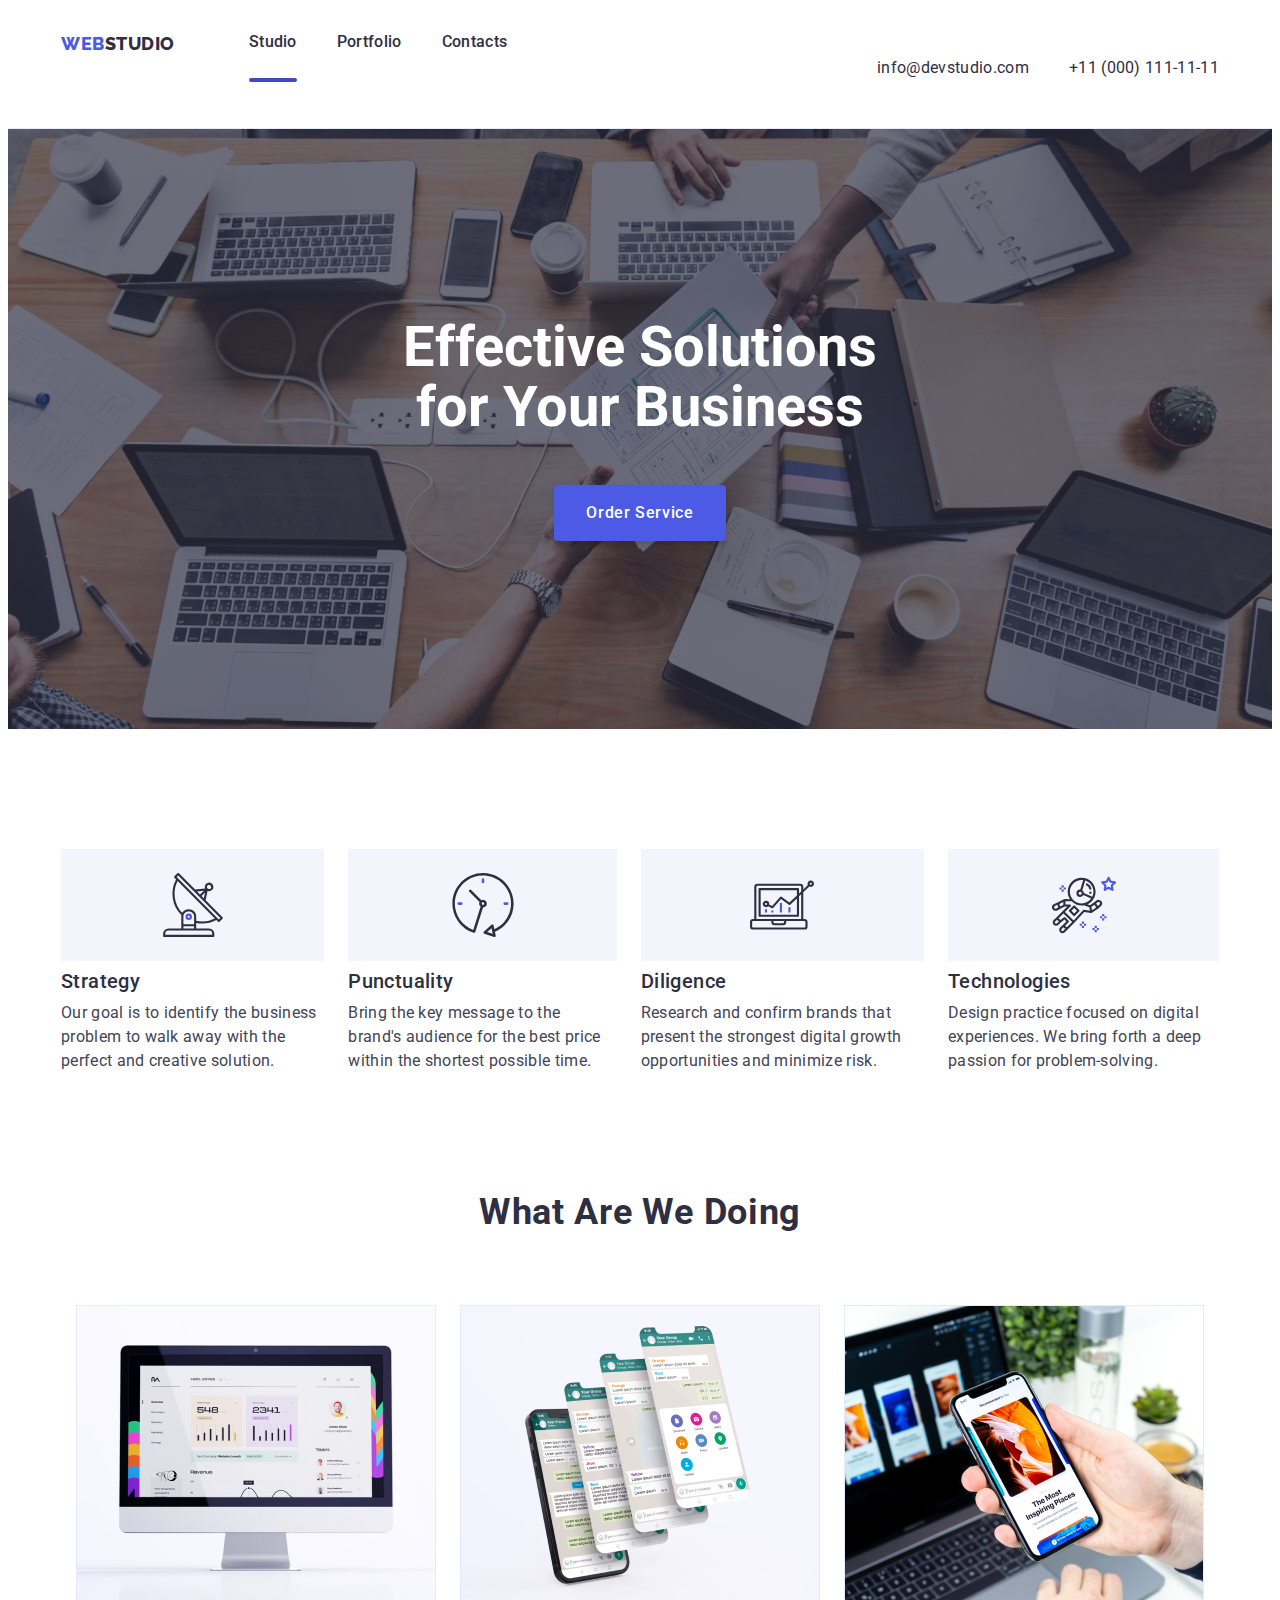
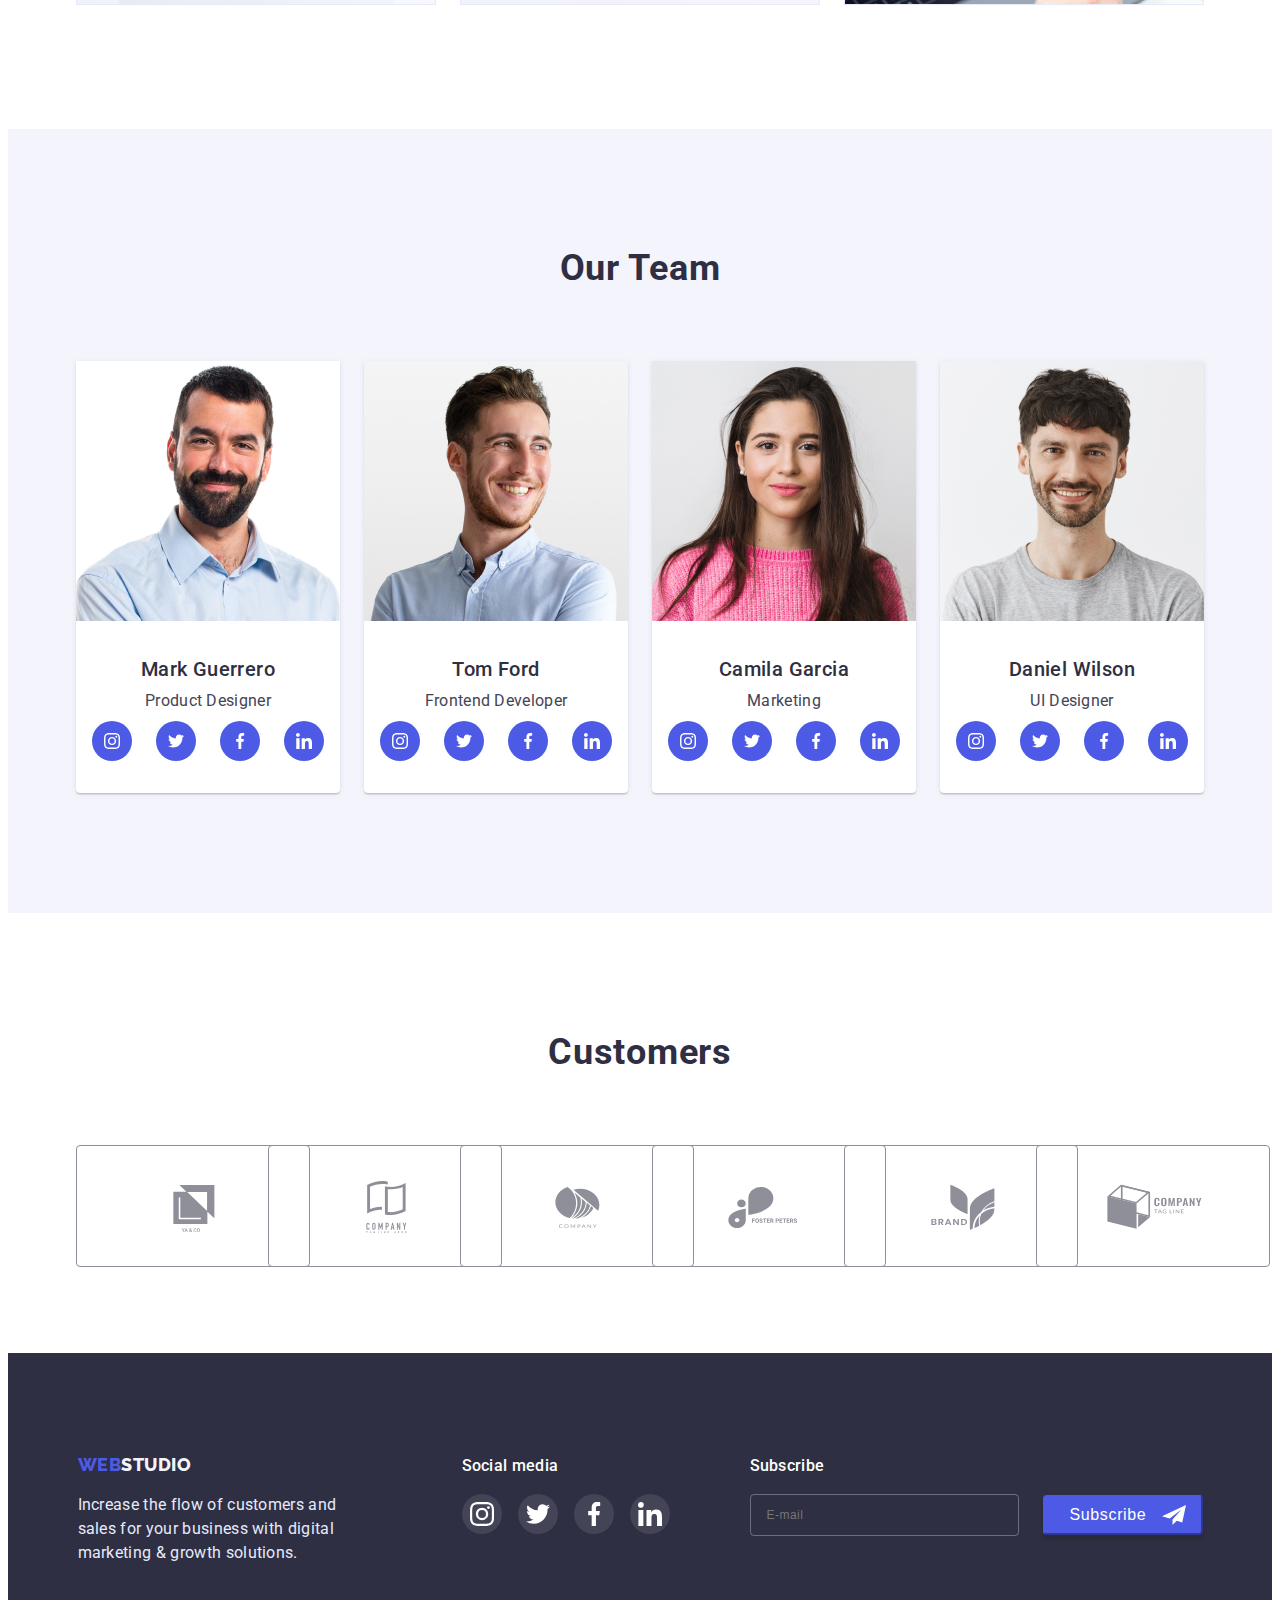
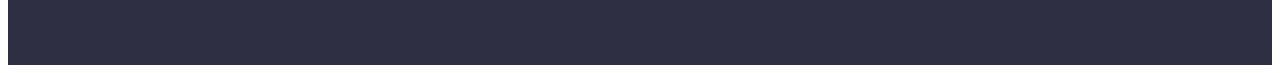
==== index.html @ 538f21bb "HW" ====
<!DOCTYPE html>
<html lang="en">
  <head>
    <meta charset="UTF-8" />
    <meta http-equiv="X-UA-Compatible" content="IE=edge" />
    <meta name="viewport" content="width=device-width, initial-scale=1.0" />
    <title>WEBSTUDIO</title>
    <link rel="stylesheet" href="https://cdnjs.cloudflare.com/ajax/libs/modern-normalize/1.1.0/modern-normalize.min.css" integrity="sha512-wpPYUAdjBVSE4KJnH1VR1HeZfpl1ub8YT/NKx4PuQ5NmX2tKuGu6U/JRp5y+Y8XG2tV+wKQpNHVUX03MfMFn9Q==" crossorigin="anonymous" referrerpolicy="no-referrer" />
    <link href="https://fonts.googleapis.com/css2?family=Raleway:wght@800&family=Roboto:wght@400;500;700;900&display=swap"  rel="stylesheet"
    />
    <link rel="preconnect" href="https://fonts.googleapis.com" />
    <link rel="preconnect" href="https://fonts.gstatic.com" crossorigin />
    <link rel="stylesheet" href="./css/style.css" />
  </head>
  <body>
    <header class="heder">
        <div class="container flex">
          <nav class="heder-container">
            <a class="logo link" href="./index.html"
              ><span class="web">Web</span><span class="studio">Studio</span></a>
            <ul class="heder-list list">
              <li class="heder-flex"><a href="./index.html" class="heder-item link current">Studio</a></li>
              <li class="heder-flex">
                <a href="./portfolio.html" class="heder-item link">Portfolio</a>
              </li>
              <li class="heder-flex"><a href="" class="heder-item link">Contacts</a></li>
            </ul>
            </nav>
            <address class="contakt">
              <ul class="contakt-list list">
                <li>
                  <a href="mailto:info@devstudio.com" class="contakt-item link">info@devstudio.com</a>
                </li>
                <li>
                  <a href="tel:+110001111111" class="contakt-item link">+11 (000) 111-11-11</a>
                </li>
              </ul>
              </address>
        </div>
    </header>
    <main>
      <section class="hero">
          <div class="hero-container container">
            <h1 class="hero-titel">
              Effective Solutions for Your Business
            </h1>
              <button class="hero-btn btn" data-modal-open type="button">Order Service</button>
          </div>
      </section>
      <section class="section">
        <div class="section-conteiner">
          <h2 class="visually-hidden">no_name</h2>
          <ul class="about-list list container">
            <li class="about-item icon-antena">
              <h3 class="about-titel">Strategy</h3>
              <p class="about-text">
                Our goal is to identify the business problem to walk away with the
                perfect and creative solution.
              </p>
            </li>
            <li class="about-item icon-clok">
              <h3 class="about-titel">Punctuality</h3>
              <p class="about-text">
                Bring the key message to the brand's audience for the best price
                within the shortest possible time.
              </p>
            </li>
            <li class="about-item icon-diagram">
              <h3 class="about-titel">Diligence</h3>
              <p class="about-text">
                Research and confirm brands that present the strongest digital
                growth opportunities and minimize risk.
              </p>
            </li>
            <li class="about-item icon-astronaut">
              <h3 class="about-titel">Technologies</h3>
              <p class="about-text">
                Design practice focused on digital experiences. We bring forth a
                deep passion for problem-solving.
              </p>
            </li>
          </ul>
        </div>
      </section>
      <section class="section section-services">
          <h2 class="services">What are we doing</h2>
          <ul class="services-list list">
            <li class="services-item">
              <img
                width="360"
                height="300"
                src="./images/Rectangle71.jpg"
                alt="comp"
              />
            </li>
            <li class="services-item">
              <img
                width="360"
                height="300"
                src="./images/Rectangle71_1.jpg"
                alt="mesesage"
              />
            </li>
            <li class="services-item">
              <img
                width="360"
                height="300"
                src="./images/Rectangle71_2.jpg"
                alt="phone"
              />
            </li>
          </ul>
      </section>
      <section class="section our_team">
        <div class="container">
          <h2 class="team">Our Team</h2>
          <ul class="team-list list">
            <li class="team-item">
              <img
                width="264"
                height="260"
                src="./images/img.jpg"
                alt="user one"
              />
              <h3 class="team-titel">Mark Guerrero</h3>
              <p class="team-text">Product Designer</p>
              <ul class="team-social-item">
                <li class="team-social-list list">
                  <a class="team-social-link link" href="">
                    <svg class="team-social-icons" width="16" heigth="16">
                      <use href="./images/symbol-defs.svg#icon-instagram"></use>
                    </svg>
                  </a>
                </li>
              <li class="team-social-list list">
                <a class="team-social-link link" href="">
                  <svg class="team-social-icons" width="16" heigth="16">
                    <use href="./images/symbol-defs.svg#icon-twitter"></use>
                  </svg>
                </a>
              </li>
              <li class="team-social-list list">
                <a class="team-social-link link" href="">
                  <svg class="team-social-icons" width="16" heigth="16">
                    <use href="./images/symbol-defs.svg#icon-facebook"></use>
                  </svg>
                </a>
              </li>
              <li class="team-social-list list">
                <a class="team-social-link link" href="">
                  <svg class="team-social-icons" width="16" heigth="16">
                    <use href="./images/symbol-defs.svg#icon-linkedin"></use>
                  </svg>
                </a>
              </li>
            </ul>
            </li>
            <li class="team-item">
              <img
                width="264"
                height="260"
                src="./images/img1.jpg"
                alt="user two"
              />
              <h3 class="team-titel">Tom Ford</h3>
              <p class="team-text">Frontend Developer</p>
              <ul class="team-social-item">
                <li class="team-social-list list">
                  <a class="team-social-link link" href="">
                    <svg class="team-social-icons" width="16" heigth="16">
                      <use href="./images/symbol-defs.svg#icon-instagram"></use>
                    </svg>
                  </a>
                </li>
              <li class="team-social-list list">
                <a class="team-social-link link" href="">
                  <svg class="team-social-icons" width="16" heigth="16">
                    <use href="./images/symbol-defs.svg#icon-twitter"></use>
                  </svg>
                </a>
              </li>
              <li class="team-social-list list">
                <a class="team-social-link link" href="">
                  <svg class="team-social-icons" width="16" heigth="16">
                    <use href="./images/symbol-defs.svg#icon-facebook"></use>
                  </svg>
                </a>
              </li>
              <li class="team-social-list list">
                <a class="team-social-link link" href="">
                  <svg class="team-social-icons" width="16" heigth="16">
                    <use href="./images/symbol-defs.svg#icon-linkedin"></use>
                  </svg>
                </a>
              </li>
            </ul>
            </li>
            <li class="team-item">
              <img
                width="264"
                height="260"
                src="./images/img2.jpg"
                alt="user three"
              />
              <h3 class="team-titel">Camila Garcia</h3>
              <p class="team-text">Marketing</p>
              <ul class="team-social-item">
                <li class="team-social-list list">
                  <a class="team-social-link link" href="">
                    <svg class="team-social-icons" width="16" heigth="16">
                      <use href="./images/symbol-defs.svg#icon-instagram"></use>
                    </svg>
                  </a>
                </li>
              <li class="team-social-list list">
                <a class="team-social-link link" href="">
                  <svg class="team-social-icons" width="16" heigth="16">
                    <use href="./images/symbol-defs.svg#icon-twitter"></use>
                  </svg>
                </a>
              </li>
              <li class="team-social-list list">
                <a class="team-social-link link" href="">
                  <svg class="team-social-icons" width="16" heigth="16">
                    <use href="./images/symbol-defs.svg#icon-facebook"></use>
                  </svg>
                </a>
              </li>
              <li class="team-social-list list">
                <a class="team-social-link link" href="">
                  <svg class="team-social-icons" width="16" heigth="16">
                    <use href="./images/symbol-defs.svg#icon-linkedin"></use>
                  </svg>
                </a>
              </li>
            </ul>
            </li>
            <li class="team-item">
              <img
                width="264"
                height="260"
                src="./images/img3.jpg"
                alt="user four"
              />
              <h3 class="team-titel">Daniel Wilson</h3>
              <p class="team-text">UI Designer</p>
              <ul class="team-social-item">
                <li class="team-social-list list">
                  <a class="team-social-link link" href="">
                    <svg class="team-social-icons" width="16" heigth="16">
                      <use href="./images/symbol-defs.svg#icon-instagram"></use>
                    </svg>
                  </a>
                </li>
              <li class="team-social-list list">
                <a class="team-social-link link" href="">
                  <svg class="team-social-icons" width="16" heigth="16">
                    <use href="./images/symbol-defs.svg#icon-twitter"></use>
                  </svg>
                </a>
              </li>
              <li class="team-social-list list">
                <a class="team-social-link link" href="">
                  <svg class="team-social-icons" width="16" heigth="16">
                    <use href="./images/symbol-defs.svg#icon-facebook"></use>
                  </svg>
                </a>
              </li>
              <li class="team-social-list list">
                <a class="team-social-link link" href="">
                  <svg class="team-social-icons" width="16" heigth="16">
                    <use href="./images/symbol-defs.svg#icon-linkedin"></use>
                  </svg>
                </a>
              </li>
            </ul>
            </li>
          </ul>
        </div>
      </section>
      <section class="section customers container">
        <h2 class="customers-titel">Customers</h2>
        <ul class="customers-item">
          <li class="customers-list list">
            <a class="customers-link link" href="">
              <svg class="customers-icons">
                <use href="./images/symbol-defs.svg#icon-yaco""></use>
              </svg>
            </a>
          </li>
          <li class="customers-list list">
            <a class="customers-link link" href="">
              <svg class="customers-icons">
                <use href="./images/symbol-defs.svg#icon-tagline-here"></use>
              </svg>
            </a>
          </li>
          <li class="customers-list list">
            <a class="customers-link link" href="">
              <svg class="customers-icons">
                <use href="./images/symbol-defs.svg#icon-company"></use>
              </svg>
            </a>
          </li>
          <li class="customers-list list">
            <a class="customers-link link" href="">
              <svg class="customers-icons">
                <use href="./images/symbol-defs.svg#icon-forest-peters"></use>
              </svg>
            </a>
          </li>
          <li class="customers-list list link">
            <a class="customers-link link" href="">
              <svg class="customers-icons">
                <use href="./images/symbol-defs.svg#icon-brand"></use>
              </svg>
            </a>
          </li>
          <li class="customers-list list">
            <a class="customers-link link" href="">
              <svg class="customers-icons">
                <use href="./images/symbol-defs.svg#icon-tagline"></use>
              </svg>
            </a>
          </li>
        </ul>
      </section>
    </main>
    <footer class="footer">
      <div class="container-footer container">
        <div class="footer-conteiner">
        <a class="logo-footer link" href="./index.html"><span class="web">Web</span>Studio</a>
        <p class="footer-text">
        Increase the flow of customers and sales for your business with digital
        marketing & growth solutions.
      </p>
    </div>
    <div class="footer-social-conteiner">
      <h2 class="footer-social-titel">
        Social media
      </h2>
      <ul class="footer-social-item">
        <li class="footer-social-list list">
          <a class="footer-social-link link" href="">
          <svg class="footer-social-icons" width="24" heigth="24">
            <use href="./images/symbol-defs.svg#icon-instagram"></use>
          </svg>
        </a></li>
        <li class="footer-social-list list">
          <a class="footer-social-link link" href="">
            <svg class="footer-social-icons" width="24" heigth="24">
              <use href="./images/symbol-defs.svg#icon-twitter"></use>
            </svg>
          </a></li>
        <li class="footer-social-list list">
          <a class="footer-social-link link" href="">
            <svg class="footer-social-icons" width="24" heigth="24">
              <use href="./images/symbol-defs.svg#icon-facebook"></use>
            </svg>
          </a></li>
        <li class="footer-social-list list">
          <a class="footer-social-link link" href="">
            <svg class="footer-social-icons" width="24" heigth="24">
              <use href="./images/symbol-defs.svg#icon-linkedin"></use>
            </svg>
          </a></li>
      </ul>
    </div>
    <form class="subscribe">
            <h2 class="footer-social-titel titel-subscribe">Subscribe</h2>
            <div class="subscribe-wrap">
            <input class="input-subscribe" type="email" name="email" placeholder="E-mail">
            <button class="btn btn-subscribe" type="submit">Subscribe
              <svg class="subscribe-icon" width="24" height="24">
                <use href="./images/symbol-defs.svg#icon-Frame-3"></use>
              </svg>
            </button>
            </div>
          </form>
      </div>
    </footer>
    <div class="backdrop is-hidden" data-modal>
      <div class="modal">
        <button class="modal-close" data-modal-close click type="button">
          <svg class="close" width="8" heigth="8">
            <use href="./images/symbol-defs.svg#icon-close-black-18dp-2-1-1"></use>
          </svg>
        </button>
        <p class="modal-text">Leave your contacts and we will call you back</p>
        <form class="modal-form">
          <label class="modal-name">Name
            <span class="input-wrap">
              <input class="modal-input" type="text" name="name">
              <svg class="modal-icon" width="18" height="24">
              <use class="icon-modal" href="./images/symbol-defs.svg#icon-person"></use>
            </svg>
            </span>
          </label>
          <label class="modal-name">Phone
            <span class="input-wrap">
              <input class="modal-input" type="tel" name="tel">
              <svg class="modal-icon" width="18" height="24">
                <use class="icon-modal" href="./images/symbol-defs.svg#icon-phone"></use>
            </svg>
            </span>
          </label>
          <label class="modal-name">Email
            <span class="input-wrap">
              <input class="modal-input" type="email" name="email">
              <svg class="modal-icon modal-icom-email" width="18" height="24">
                <use class="icon-modal" href="./images/symbol-defs.svg#icon-email"></use>
            </svg>
            </span>
          </label>
          <label class="modal-name" for="comment">Comment
            <textarea class=" modal-textarea" id="comment" name="Comment" placeholder="Text input"></textarea>
          </label>
          <div class="policy">
            <input class="modal-check visually-hidden" name="policy" id="policy" type="checkbox" value="true"
              required>
          <label class="policy-text" for="policy">
            <span>
              <svg class="policy-svg" width="10" heigth="8">
              <use class="policy-icon" href="./images/symbol-defs.svg#icon-checkmark"></use>
            </svg>
            </span> 
            I accept the terms and conditions of the <a class="policy-text-link" href="">Privacy Policy</a>
          </label>
          </div>
          <button class="btn btn-form" type="submit">
            Send
          </button>
        </form>
      </div>
    </div>
    <script src="./js/modal.js"></script>
  </body>
</html>
---- css/style.css ----
:root {
  --menu-brand-color--: #2e2f42;
  --titel-brand-color--: #434455;
  --primary-brand-color--: #4d5ae5;
  --aktiv-heder--: #404bbf;
  --btn-brand-color--: #ffffff;
  --background-color--: #f4f4fd;
  --transition-timing-function--: cubic-bezier(0.4, 0, 0.2, 1);
}
body {
  font-family: "Roboto", sans-serif;
  font-size: 16px;
  font-style: normal;
  background-color: #ffffff;
  color: var(--menu-brand-color--);
}
.list {
  list-style: none;
  margin: 0;
  padding: 0;
}
.link {
  text-decoration: none;
}
.container {
  width: 1158px;
  padding-left: 15px;
  padding-right: 15px;
  margin: 0 auto;
}
.flex {
  display: flex;
  align-items: center;
}
header {
  border-bottom: 1px solid #e7e9fc;
}
.section {
  padding: 120px 0;
}
/* heder */
.web {
  font-family: "Raleway";
  font-weight: 800;
  font-size: 18px;
  line-height: 1, 33;
  letter-spacing: 0.03em;
  text-transform: uppercase;
  color: #4d5ae5;
}
.logo {
  font-family: "Raleway";
  font-weight: 800;
  font-size: 18px;
  line-height: 1.33;
  letter-spacing: 0.03em;
  text-transform: uppercase;
  color: var(--menu-brand-color--);
  margin-right: 74px;
  padding-top: 24px;
  padding-bottom: 24px;
  height: 72px;
}
.heder-container {
  display: flex;
  align-items: center;
  margin: 0;
  border: 0;
}
.heder-item {
  font-family: inherit;
  font-size: 16px;
  font-weight: 500;
  line-height: 1, 5;
  letter-spacing: 0.02em;
  flex: none;
  order: 0;
  flex-grow: 0;
  color: var(--menu-brand-color--);
  margin: 0;
  border: 0;
  transition-property: color;
  transition-duration: 250ms;
  transition-timing-function: var(--transition-timing-function--);
}
.heder-item:hover,
.heder-item:focus {
  color: #404bbf;
}
.heder-flex {
  padding-top: 24px;
  padding-bottom: 24px;
  height: 72px;
}
.heder-list {
  display: flex;
  flex-direction: row;
  justify-content: flex-start;
  gap: 40px;
  align-items: center;
}
.contakt {
  margin-left: auto;
}
.contakt-list {
  display: flex;
  flex-direction: row;
  justify-content: flex-end;
  align-items: center;
  gap: 40px;
}
.contakt-item {
  border: 0px;
  font-family: inherit;
  font-size: 16px;
  font-style: normal;
  line-height: 1.5;
  letter-spacing: 0.02em;
  color: var(--menu-brand-color--);
  padding-top: 24px;
  padding-bottom: 24px;
  margin-top: 0;
  transition-property: color;
  transition-duration: 250ms;
  transition-timing-function: var(--transition-timing-function--);
}

.contakt-item:hover,
.contakt-item:focus {
  color: #404bbf;
}
.current {
  position: relative;
}
.current::after {
  content: "";
  position: absolute;
  width: 100%;
  height: 4px;
  border-radius: 2px;
  background-color: var(--aktiv-heder--);
  left: 0;
  bottom: -31px;
}
/*section 1*/
.hero {
  background-color: #2e2f42;
  background-image: linear-gradient(
      rgba(46, 47, 66, 0.7),
      rgba(46, 47, 66, 0.7)
    ),
    url(../images/hero_people-office.jpg);
  max-width: 1440px;
  padding-top: 188px;
  padding-bottom: 188px;
  background-position: center;
  background-size: cover;
  margin-left: auto;
  margin-right: auto;
}
.hero-container {
  margin-left: auto;
  margin-right: auto;
}
.hero-titel {
  font-weight: 700;
  font-size: 56px;
  line-height: 60px;
  color: var(--btn-brand-color--);
  text-align: center;
  margin-left: auto;
  margin-right: auto;
  max-width: 500px;
  margin-bottom: 48px;
  margin-top: 0;
}
.hero-btn {
  background: #4d5ae5;
  box-shadow: 0px 4px 4px rgba(0, 0, 0, 0.15);
  border-radius: 4px;
  font-family: inherit;
  font-size: 16px;
  font-weight: 500;
  line-height: 1.5;
  letter-spacing: 0.04em;
  color: var(--btn-brand-color--);
  padding: 16px 32px;
  align-items: center;
  border: 0;
  display: flex;
  margin-left: auto;
  margin-right: auto;
  transition-property: background;
  transition-duration: 250ms;
  transition-timing-function: var(--transition-timing-function--);
}
.hero-btn:hover,
.hero-btn:focus {
  background: #404bbf;
}
.btn {
  cursor: pointer;
}
/*section 2*/
.visually-hidden {
  position: absolute;
  white-space: nowrap;
  width: 1px;
  height: 1px;
  overflow: hidden;
  border: 0;
  padding: 0;
  clip: rect(0000);
  clip-path: inset(50%);
  margin: -1px;
}
.section-conteiner {
  display: flex;
  justify-content: center;
}
.about-list {
  display: flex;
  justify-content: center;
  gap: 24px;
  margin: 0;
  padding: 0;
}
.about-titel {
  font-weight: 500;
  font-size: 20px;
  line-height: 24px;
  letter-spacing: 0.02em;
  margin: 0;
  padding: 0;
  border: 0;
  margin-bottom: 8px;
}
.about-text {
  line-height: 1.5;
  letter-spacing: 0.02em;
  color: var(--titel-brand-color--);
  margin: 0;
  padding: 0;
  border: 0;
}
.about-item:before {
  display: block;
  content: "";
  height: 112px;
  background-size: 64px;
  background-position: center;
  background-repeat: no-repeat;
  background-color: var(--background-color--);
  margin-bottom: 8px;
}
.icon-antena:before {
  background-image: url(../images/antenna.svg);
}
.icon-clok::before {
  background-image: url(../images/clock.svg);
}
.icon-diagram:before {
  background-image: url(../images/diagram.svg);
}
.icon-astronaut:before {
  background-image: url(../images/astronaut.svg);
}
/*section 3*/
.section-services {
  padding-top: 0px;
}
.services {
  font-weight: 700;
  font-size: 36px;
  line-height: 1.11;
  text-align: center;
  letter-spacing: 0.02em;
  text-transform: capitalize;
  margin-bottom: 72px;
  margin-top: 0;
}
.services-list {
  display: flex;
  justify-content: center;
  gap: 24px;
}
/*section 4*/
.our_team {
  background: #f4f4fd;
}
.team {
  font-weight: 700;
  font-size: 36px;
  line-height: 1.11;
  text-align: center;
  letter-spacing: 0.02em;
  text-transform: capitalize;
  margin-bottom: 72px;
  margin-top: 0;
}
.team-titel {
  font-weight: 500;
  font-size: 20px;
  line-height: 1.2;
  text-align: center;
  letter-spacing: 0.02em;
  padding-top: 32px;
  margin: 0;
}
.team-text {
  line-height: 1.5;
  text-align: center;
  letter-spacing: 0.02em;
  color: var(--titel-brand-color--);
  padding-bottom: 0px;
  margin-top: 8px;
  margin-bottom: 0;
}
.team-item {
  background-color: #ffffff;
  box-shadow: 0px 1px 6px rgba(46, 47, 66, 0.08),
    0px 1px 1px rgba(46, 47, 66, 0.16), 0px 2px 1px rgba(46, 47, 66, 0.08);
  border-radius: 0px 0px 4px 4px;
}
.team-list {
  display: flex;
  justify-content: center;
  gap: 24px;
}
.team-social-item {
  display: flex;
  justify-content: center;
  gap: 24px;
  margin-top: 8px;
  margin-left: auto;
  margin-right: auto;
  margin-bottom: 32px;
  padding: 0;
}
.team-social-list {
  width: 40px;
  height: 40px;
}
.team-social-link {
  display: flex;
  align-items: center;
  justify-content: center;
  border-radius: 50%;
  background-color: var(--primary-brand-color--);
  width: 100%;
  height: 100%;
  transition-property: background-color;
  transition-duration: 250ms;
  transition-timing-function: var(--transition-timing-function--);
}
.team-social-icons {
  fill: var(--btn-brand-color--);
  width: 16px;
  height: 16px;
}
.team-social-link:is(:hover, :focus) {
  background-color: var(--aktiv-heder--);
}
/*section 5*/
.customers-titel {
  font-weight: 700;
  font-size: 36px;
  line-height: 1.11;
  text-align: center;
  letter-spacing: 0.02em;
  text-transform: capitalize;
  margin-left: auto;
  margin-right: auto;
  margin-top: 0;
  margin-bottom: 72px;
  color: var(--menu-brand-color--);
}
.customers-item {
  display: flex;
  gap: 24px;
  flex-direction: row;
  justify-content: center;
  align-items: flex-start;
  margin: 0;
  padding: 0;
}
.customers-list {
  width: 168px;
  height: 88px;
}
.customers-link {
  display: flex;
  justify-content: center;
  align-items: center;
  width: 100%;
  height: 100%;
  padding: 16px 32px;
  border: 1px solid #8e8f99;
  border-radius: 4px;
  transition: border-color 250ms var(--transition-timing-function--);
}
.customers-icons {
  position: absolute;
  fill: #8e8f99;
  width: 104px;
  height: 56px;
  transition: fill 250ms var(--transition-timing-function--);
}
.customers-link:is(:hover, :focus) {
  border-color: var(--aktiv-heder--);
}
.customers-link:is(:hover, :focus) .customers-icons {
  fill: var(--aktiv-heder--);
}
/*footer*/
.footer {
  background: #2e2f42;
  padding-top: 100px;
  padding-bottom: 100px;
}
.footer-text {
  line-height: 1.5;
  letter-spacing: 0.02em;
  color: #e7e9fc;
  text-align: left;
  width: 264px;
  height: 72px;
  padding: 0;
  border: 0;
  margin-left: 0;
  margin-bottom: 0;
}
.footer-social-item {
  display: flex;
  justify-content: center;
  gap: 16px;
  margin-top: 0px;
  margin-left: auto;
  margin-right: auto;
  margin-bottom: 0px;
  padding: 0;
}
.footer-social-list {
  width: 40px;
  height: 40px;
  transition-property: background-color, border-radius;
  transition-duration: 250ms;
  transition-timing-function: var(--transition-timing-function--);
}
.footer-social-link {
  display: flex;
  justify-content: center;
  align-items: center;
  box-sizing: border-box;
  border-radius: 50%;
  background: rgba(255, 255, 255, 0.1);
  width: 100%;
  height: 100%;
}
.footer-social-list:is(:hover, :focus) {
  background-color: #31d0aa;
  border-radius: 50%;
}
.footer-social-icons {
  fill: var(--btn-brand-color--);
  width: 24px;
  height: 24px;
}
.footer-container {
  height: 110px;
}
.footer-social-conteiner {
  height: 80px;
  box-sizing: border-box;
  margin: 0;
  margin-left: 120px;
  margin-right: 80px;
  padding: 0;
  border: 0;
}
.container-footer {
  display: flex;
  justify-content: center;
  align-items: baseline;
  padding: 0;
  
}
.footer-social-titel {
  font-weight: 500;
  font-size: 16px;
  line-height: 1.5;
  letter-spacing: 0.02em;
  color: var(--btn-brand-color--);
  margin: 0%;
  padding: 0;
  border: 0;
  margin-bottom: 16px;
}
.logo-footer {
  font-family: "Raleway";
  font-weight: 800;
  font-size: 18px;
  line-height: 1.33;
  letter-spacing: 0.03em;
  text-transform: uppercase;
  color: #f4f4fd;
  margin-bottom: 16px;
}
.subscribe{
  width: 453px;
}
.titel-subscribe {
  margin-bottom: 16px;
}
.subscribe-wrap {
  display: flex;
  justify-content: space-between;
  gap: 24px;
  align-items: center;
}
.input-subscribe {
  width: 264px;
  height: 40px;
  background-color: transparent;
  border: 1px solid #ffffff4d;
  box-shadow: (0px 4px 4px rgba(0, 0, 0, 0.15));
  border-radius: 4px;
  padding-left: 16px;
  padding-top: 0;
  padding-right: 0;
  padding-bottom: 0;
  font-size: 12px;
  line-height: 2;
  display: flex;
  align-items: center;
  letter-spacing: 0.04em;
  color: rgba(255, 255, 255, 0.6);
  transition: border 250ms var(--transition-timing-function--);
}
.input-subscribe :focus {
  border: 1px solid var(--primary-brand-color--);
}
.btn-subscribe {
  width: 165px;
  height: 40px;
  background: #4d5ae5;
  box-shadow: 0px 4px 4px rgba(0, 0, 0, 0.15);
  border-color: var(--primary-brand-color--);
  border-radius: 4px;
  font-weight: 500;
  font-size: 16px;
  line-height: 1.5;
  display: flex;
  align-items: center;
  text-align: center;
  letter-spacing: 0.04em;
  color: var(--btn-brand-color--);
  padding-left: 24px;
  gap: 16px;
  margin: 0;
  transition: background 250ms var(--transition-timing-function--);
}
.subscribe-icon {
  fill: var(--btn-brand-color--);
}
.btn-subscribe:is(:hover, :focus) {
  background: var(--aktiv-heder--);
}

/*second page*/
.section-menu {
  padding-top: 96px;
}
.btn-item {
  background: #f4f4fd;
  border: 1px solid #e7e9fc;
  border-radius: 4px;
  box-sizing: border-box;
  font-family: inherit;
  font-size: 16px;
  font-weight: 500;
  line-height: 1.5;
  display: flex;
  align-items: center;
  letter-spacing: 0.04em;
  color: #4d5ae5;
  padding: 12px 24px;
  transition-property: color, background-color, box-shadow, border-color;
  transition-duration: 250ms;
  transition-timing-function: var(--transition-timing-function--);
}
.btn-item:hover,
.btn-item:focus {
  color: var(--btn-brand-color--);
  background-color: #4d5ae5;
  box-shadow: 0px 3px 1px rgba(0, 0, 0, 0.1), 0px 2px 1px rgba(0, 0, 0, 0.08),
    0px 2px 2px rgba(0, 0, 0, 0.12);
  border-color: var(--primary-brand-color--);
}
.btn-list {
  display: flex;
  flex-direction: row;
  justify-content: center;
  align-items: flex-start;
  padding: 0px;
  gap: 24px;
  margin-bottom: 72px;
}
.titel {
  font-weight: 500;
  font-size: 20px;
  line-height: 1.2;
  letter-spacing: 0.02em;
  margin: 0;
  margin-bottom: 8px;
}
.text {
  line-height: 1.5;
  letter-spacing: 0.02em;
  color: var(--titel-brand-color--);
  margin: 0%;
}
.item-box {
  border: 1px solid #e7e9fc;
  border-top: none;
  padding: 32px 16px;
}
.item {
  margin-bottom: 48px;
  transition-property: box-shadow, transform;
  transition-duration: 250ms;
  transition-timing-function: var(--transition-timing-function--);
}
.item:nth-child(n + 7) {
  margin-bottom: 0px;
}
.item:is(:hover, :focus) {
  box-shadow: 0px 1px 6px rgba(46, 47, 66, 0.08),
    0px 1px 1px rgba(46, 47, 66, 0.16), 0px 2px 1px rgba(46, 47, 66, 0.08);
}
.item:hover .item-text {
  transform: translateY(-0%);
}
.item-top {
  position: relative;
  overflow: hidden;
}
.item-text {
  position: absolute;
  top: 0;
  margin: 0;
  padding-top: 40px;
  padding-left: 32px;
  padding-right: 32px;
  font-weight: 400;
  font-size: 16px;
  line-height: 1.5;
  background-color: var(--primary-brand-color--);
  color: var(--background-color--);
  height: 100%;
  transform: translateY(100%);
  transition-property: transform;
  transition-duration: 250ms;
  transition-timing-function: var(--transition-timing-function--);
}
.menu-list {
  display: flex;
  flex-wrap: wrap;
  column-gap: 24px;
  flex-basis: calc((100%-2 * 24px) / 3);
}
.backdrop {
  width: 100%;
  height: 100%;
  background-color: #2e2f424e;
  position: fixed;
  top: 0;
  opacity: 1;
  transition: opacity 250ms var(--transition-timing-function--);
}
.backdrop.is-hidden {
  opacity: 0;
  pointer-events: none;
}
.modal {
  width: 408px;
  min-height: 584px;
  background: #fcfcfc;
  box-shadow: 0px 1px 1px rgba(0, 0, 0, 0.14), 0px 1px 3px rgba(0, 0, 0, 0.12),
    0px 2px 1px rgba(0, 0, 0, 0.2);
  border-radius: 4px;
  position: absolute;
  top: 50%;
  left: 50%;
  transform: translate(-50%, -50%) scale(1);
  padding: 24px;
  transition: transform 250ms var(--transition-timing-function--);
}
.backdrop.is-hidden.modal {
  transform: translate(-50%, -50%) scale(0, 9);
}
.modal-close {
  width: 24px;
  height: 24px;
  position: absolute;
  box-sizing: border-box;
  background-color: #e7e9fc;
  border: 1px solid rgba(0, 0, 0, 0.1);
  display: block;
  right: 24px;
  border-radius: 50%;
  cursor: pointer;
  transform: background-color;
  transition: transform 250ms var(--transition-timing-function--);
}
.modal-close:is(:hover, :focus) {
  background-color: var(--aktiv-heder--);
}
.close {
  fill: black;
  width: 8px;
  height: 8px;
  display: block;
  align-items: center;
  margin: 0;
  margin-left: auto;
  margin-right: auto;
  padding: 0;
  transition: fill 250ms var(--transition-timing-function--);
}
.modal-close:is(:hover, :focus) .close {
  fill: white;
}
.modal-text {
  width: 100%;
  margin-top: 48px;
  margin-left: auto;
  margin-right: auto;
  font-weight: 500;
  font-size: 16px;
  line-height: 1.5;
  text-align: center;
  letter-spacing: 0.02em;
  color: var(--menu-brand-color--);
}
.modal-input {
  width: 100%;
  height: 40px;
  padding-left: 34px;
  padding-top: 0;
  padding-bottom: 0;
  padding-right: 0;
  outline: transparent;
  border: 1px solid rgba(33, 33, 33, 0.2);
  border-radius: 4px;
  margin-bottom: 8px;
  transition: border-color 250ms var(--transition-timing-function--),
    fill 250ms var(--transition-timing-function--);
}
.modal-input:focus,
.icon-modal:focus {
  border-color: var(--aktiv-heder--);
}
.modal-input:focus + .modal-icon {
  fill: var(--aktiv-heder--);
}
.input-wrap {
  position: relative;
  width: 100%;
  height: 100%;
}
.modal-icon {
  position: absolute;
  left: 16px;
  top: 50%;
  transform: translateY(-130%);
}
.modal-name {
  margin-bottom: 4px;
  font-size: 12px;
line-height: 1.17;
letter-spacing: 0.01em;
color: #8E8F99;
}
.icon-modal {
  width: 18px;
  height: 24px;
}
.modal-textarea {
  width: 100%;
  height: 120px;
  outline: transparent;
  padding-left: 16px;
  border: 1px solid rgba(33, 33, 33, 0.2);
  border-radius: 4px;
  margin-bottom: 16px;
  resize: none;
  transition: border-color 250ms var(--transition-timing-function--);
}
.modal-textarea::placeholder {
  font-size: 12px;
  line-height: 1.33;
  letter-spacing: 0.04em;
  color: rgba(117, 117, 117, 0.5);
}
.modal-textarea:focus {
  border-color: var(--aktiv-heder--);
}
.policy-text-link{
  color: var(--primary-brand-color--);
}
.policy {
  margin-bottom: 24px;
}
.policy-text {
  display: flex;
  align-items: center;
  gap: 8px;
  font-size: 12px;
  line-height: 1.33;
  color: #757575;
  position: relative;
}
.policy-text span {
  display: flex;
  align-items: center;
  gap: 8px;
  width: 16px;
  height: 16px;
  border: 1.25px solid var(--menu-brand-color--);
  border-radius: 2px;
  transition: background-color 300ms linear;
  fill: transparent;
  position: relative;
}
.policy-svg {
  padding: 0;
  margin-left: auto;
  margin-right: auto;
}
.policy-icon {
  height: 8px;
}
.modal-check:checked + .policy-text span {
  background-color: var(--aktiv-heder--);
  fill: var(--btn-brand-color--);
  border: none;
}
.btn-form {
  width: 169px;
  height: 56px;
  font-weight: 500;
  font-size: 16px;
  line-height: 1.5;
  display: flex;
  justify-content: center;
  align-items: center;
  text-align: center;
  letter-spacing: 0.04em;
  background: var(--primary-brand-color--);
  box-shadow: 0px 4px 4px rgba(0, 0, 0, 0.15);
  border-radius: 4px;
  border: 0;
  color: var(--btn-brand-color--);
  margin-left: auto;
  margin-right: auto;
  transition: background-color 250ms var(--transition-timing-function--);
}
.btn-form:is(:hover, :focus) {
  background-color: var(--aktiv-heder--);
}
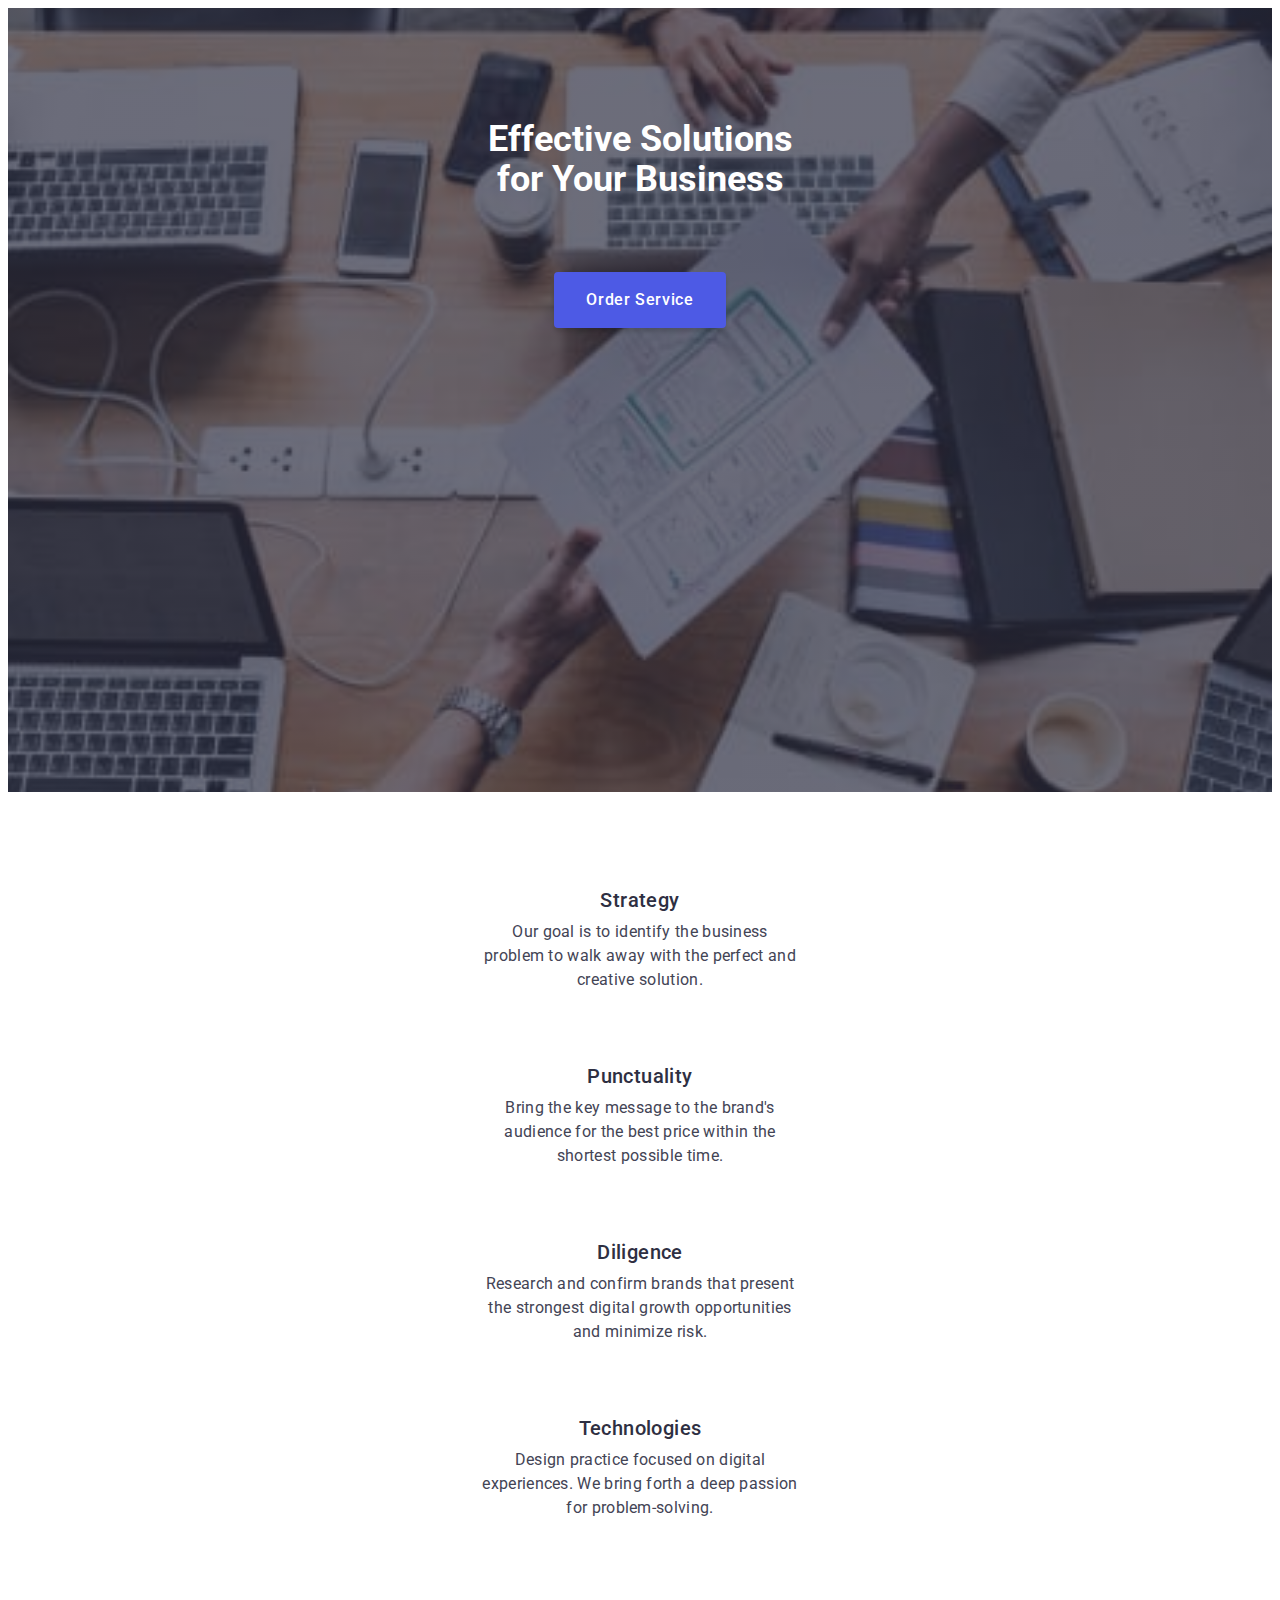
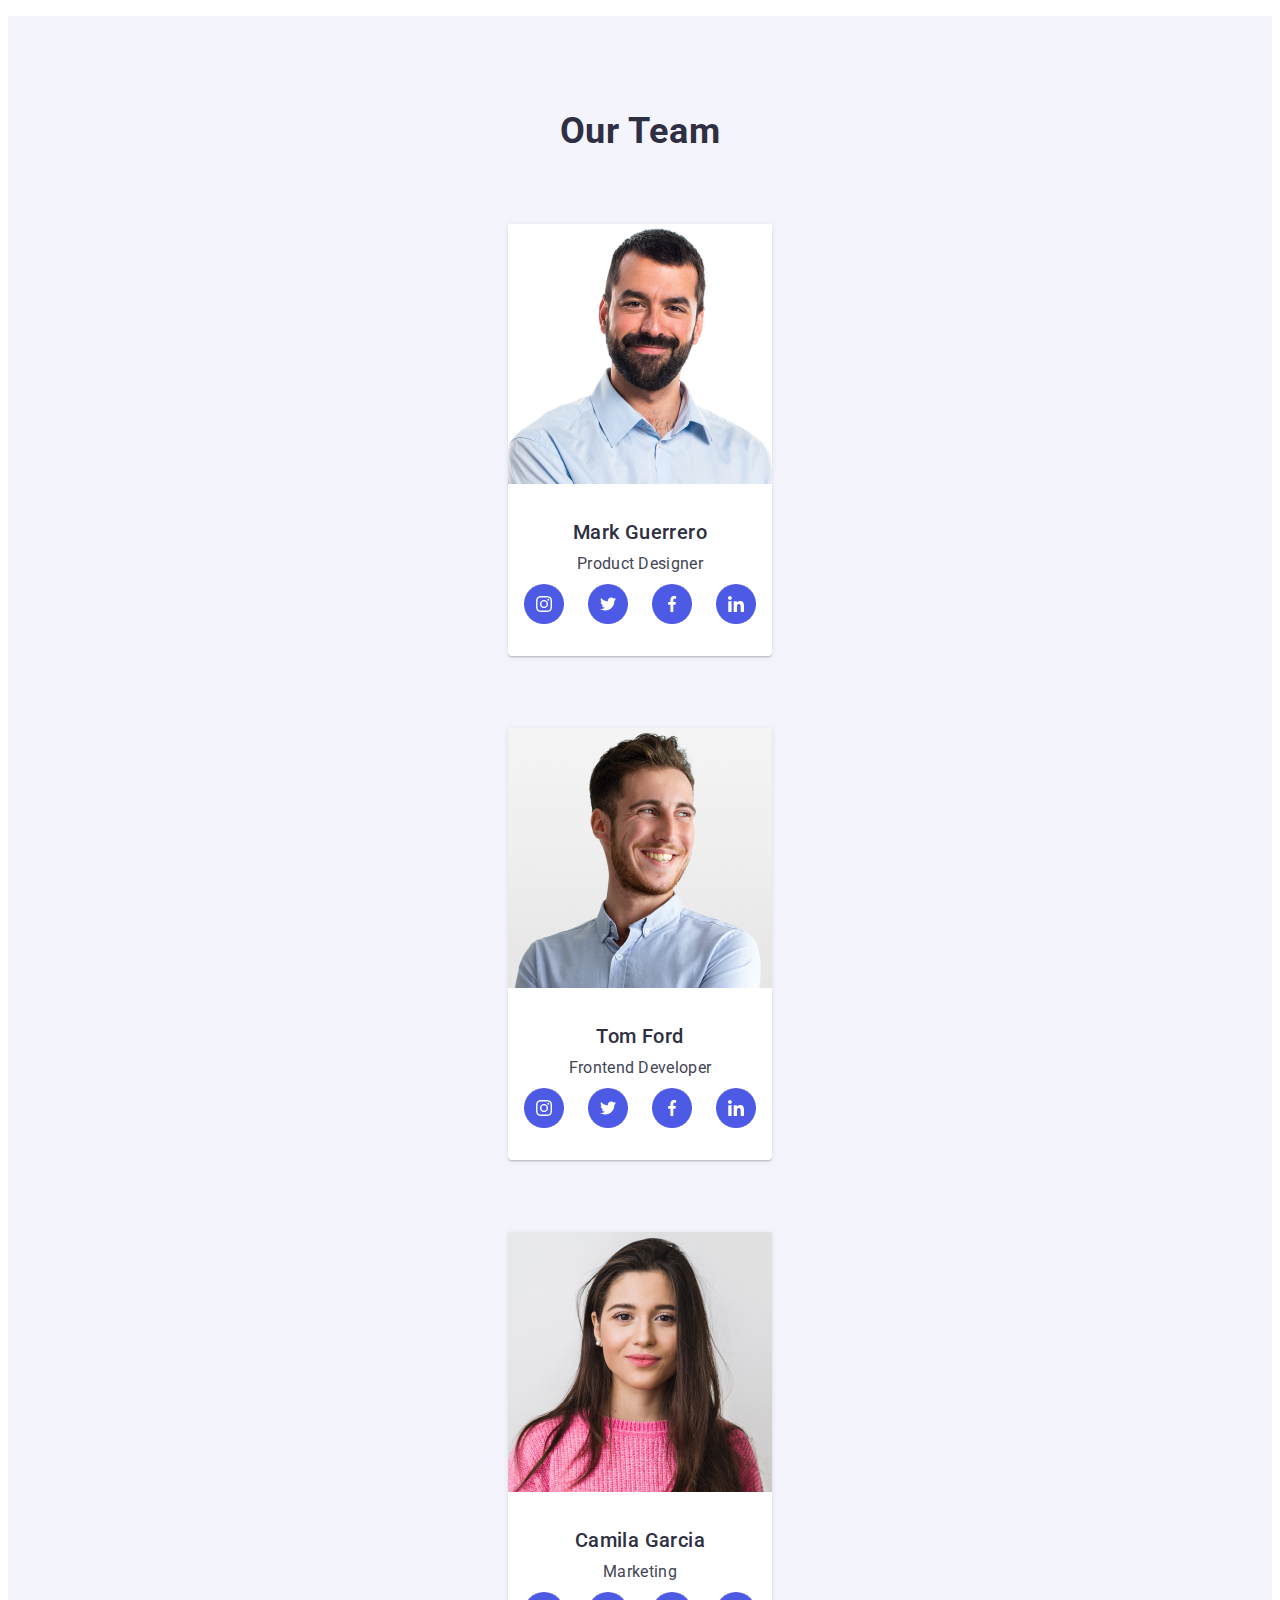
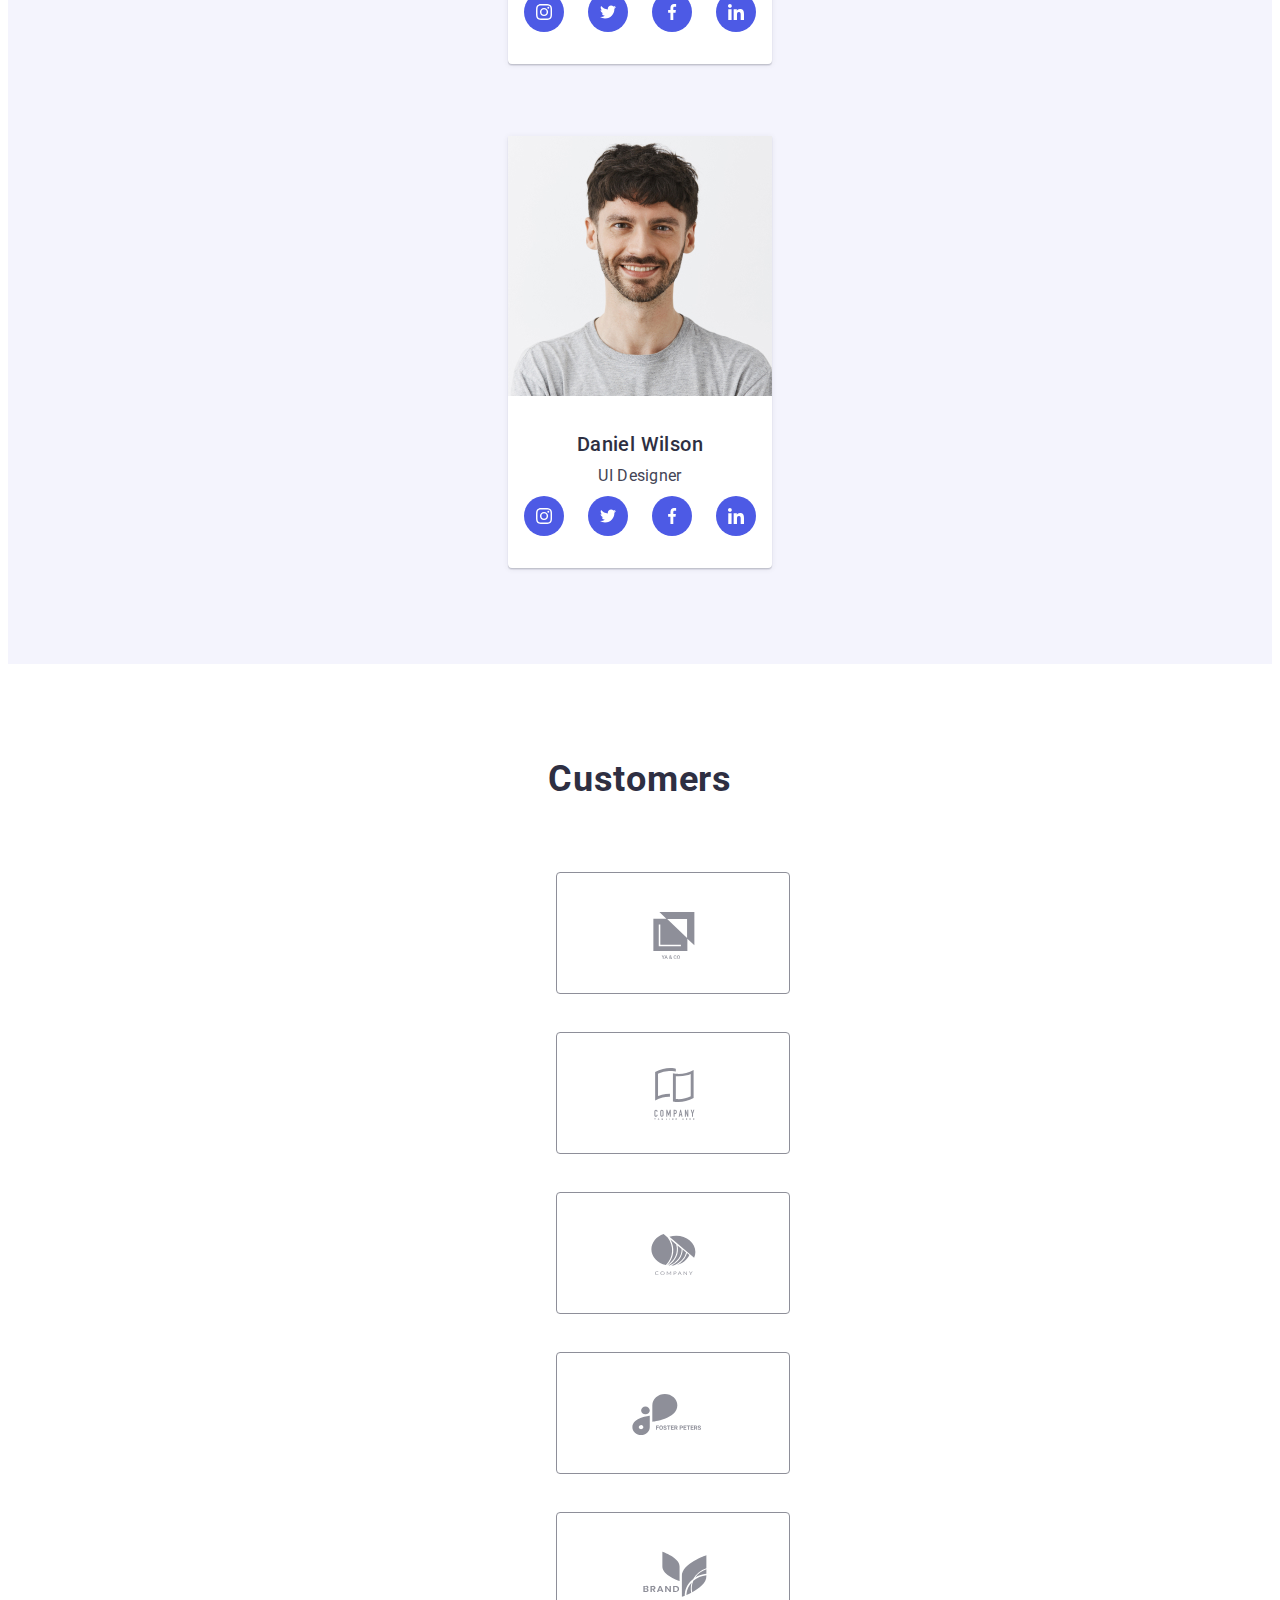
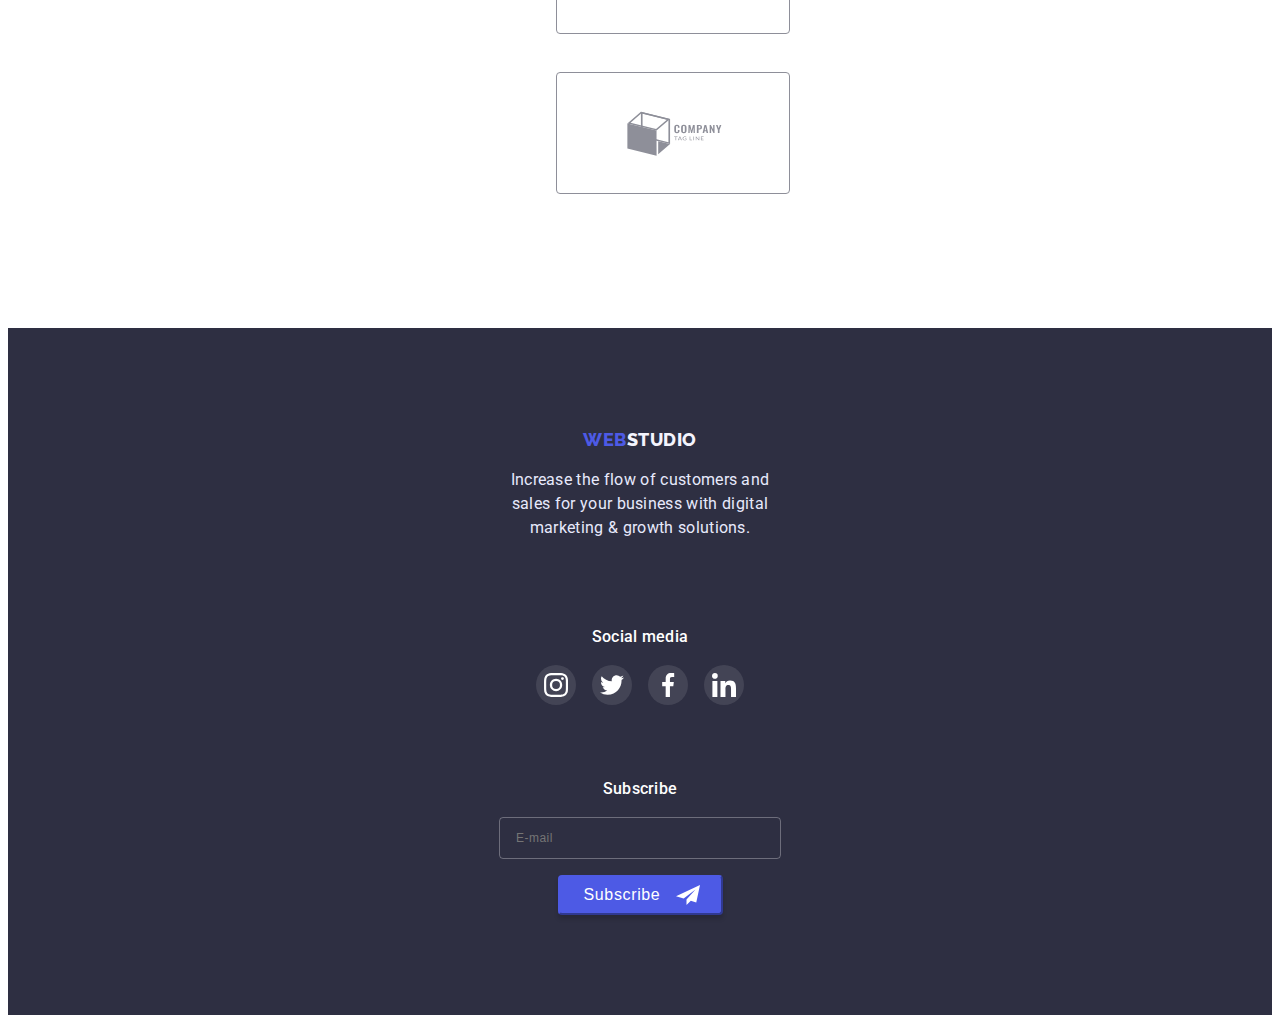
==== commit 347c673a: "HW" ====
--- a/index.html
+++ b/index.html
@@ -10,10 +10,13 @@
     />
     <link rel="preconnect" href="https://fonts.googleapis.com" />
     <link rel="preconnect" href="https://fonts.gstatic.com" crossorigin />
-    <link rel="stylesheet" href="./css/style.css" />
+    <link rel="stylesheet" href="./css/mobile.css"/>
+    <link rel="stylesheet" href="./css/tablet.css"/>
+    <link rel="stylesheet" href="./css/desktop.css"/>
+    <link rel="stylesheet" href="./css/style2.css"/>
   </head>
   <body>
-    <header class="heder">
+    <!-- <header class="heder">
         <div class="container flex">
           <nav class="heder-container">
             <a class="logo link" href="./index.html"
@@ -37,7 +40,7 @@
               </ul>
               </address>
         </div>
-    </header>
+    </header> -->
     <main>
       <section class="hero">
           <div class="hero-container container">
@@ -82,7 +85,7 @@
           </ul>
         </div>
       </section>
-      <section class="section section-services">
+      <!-- <section class="section section-services">
           <h2 class="services">What are we doing</h2>
           <ul class="services-list list">
             <li class="services-item">
@@ -110,7 +113,7 @@
               />
             </li>
           </ul>
-      </section>
+      </section> -->
       <section class="section our_team">
         <div class="container">
           <h2 class="team">Our Team</h2>
--- a/css/mobile.css
+++ b/css/mobile.css
@@ -0,0 +1,14 @@
+@media screen and(min-width: 480px) {
+    .container {
+  max-width: 468px;
+    }
+  .hero-container {
+    max-width: 100%;
+  }
+  .team-list {
+    display: flex;
+    flex-wrap: wrap;
+    justify-content: center;
+    gap: 72px;
+  }
+}
--- a/css/tablet.css
+++ b/css/tablet.css
@@ -0,0 +1,74 @@
+@media screen and (min-width: 768px) {
+    .container {
+  max-width: 736px;
+    }
+  .hero-container {
+    max-width: 100%;
+  }
+  .hero {
+    background-image: linear-gradient(
+        rgba(46, 47, 66, 0.7),
+        rgba(46, 47, 66, 0.7)
+      ),
+      url(../images/hero_people-office_tablet.jpg);
+    max-width: 768px;
+    min-height: 436px;
+    padding-top: 111px;
+    padding-bottom: 108px;
+    padding-left: 0px;
+    padding-right: 0px;
+  }
+  .visually-hidden {
+    position: absolute;
+    white-space: nowrap;
+    width: 1px;
+    height: 1px;
+    overflow: hidden;
+    border: 0;
+    padding: 0;
+    clip: rect(0000);
+    clip-path: inset(50%);
+    margin: -1px;
+  }
+  .section-conteiner {
+    display: flex;
+    justify-content: center;
+  }
+  .about-list {
+    display: flex;
+    flex-wrap: wrap;
+    flex-basis: calc((100%-1 * 24px) / 2);
+    row-gap: 72px;
+    justify-content: center;
+    gap: 24px;
+    margin: 0;
+    padding: 0;
+  }
+  .about-titel {
+    font-weight: 500;
+    font-size: 20px;
+    line-height: 24px;
+    letter-spacing: 0.02em;
+    margin: 0;
+    padding: 0;
+    border: 0;
+    margin-bottom: 8px;
+  }
+  .about-text {
+    line-height: 1.5;
+    letter-spacing: 0.02em;
+    color: var(--titel-brand-color--);
+    margin: 0;
+    padding: 0;
+    border: 0;
+  }
+  .team-list {
+    display: flex;
+    flex-wrap: wrap;
+    justify-content: center;
+    flex-basis: calc((100%-1 * 24px) / 2);
+    row-gap: 72px;
+    justify-content: center;
+    gap: 24px;
+  }
+}
--- a/css/desktop.css
+++ b/css/desktop.css
@@ -0,0 +1,21 @@
+    @media screen and(min-width: 1200px) {
+        .container {
+  max-width: 1168px;
+    }
+      .hero-container {
+    max-width: 100%;
+  }
+  .hero {
+    background-image: linear-gradient(
+        rgba(46, 47, 66, 0.7),
+        rgba(46, 47, 66, 0.7)
+      ),
+      url(../images/hero_people-office.jpg);
+    max-width: 1200px;
+    min-height: 436px;
+    padding-top: 111px;
+    padding-bottom: 108px;
+    padding-left: 0px;
+    padding-right: 0px;
+  }
+    }--- a/css/style2.css
+++ b/css/style2.css
@@ -0,0 +1,862 @@
+:root {
+  --menu-brand-color--: #2e2f42;
+  --titel-brand-color--: #434455;
+  --primary-brand-color--: #4d5ae5;
+  --aktiv-heder--: #404bbf;
+  --btn-brand-color--: #ffffff;
+  --background-color--: #f4f4fd;
+  --transition-timing-function--: cubic-bezier(0.4, 0, 0.2, 1);
+}
+body {
+  font-family: "Roboto", sans-serif;
+  font-size: 16px;
+  font-style: normal;
+  background-color: #ffffff;
+  color: var(--menu-brand-color--);
+}
+.list {
+  list-style: none;
+  margin: 0;
+  padding: 0;
+}
+.link {
+  text-decoration: none;
+}
+.container {
+  max-width: 320px;
+  padding-left: 16px;
+  padding-right: 16px;
+  margin: 0 auto;
+}
+.flex {
+  display: flex;
+  align-items: center;
+}
+header {
+  border-bottom: 1px solid #e7e9fc;
+}
+.section {
+  padding: 96px 0;
+}
+/* heder */
+.web {
+  font-family: "Raleway";
+  font-weight: 800;
+  font-size: 18px;
+  line-height: 1, 33;
+  letter-spacing: 0.03em;
+  text-transform: uppercase;
+  color: #4d5ae5;
+}
+.logo {
+  font-family: "Raleway";
+  font-weight: 800;
+  font-size: 18px;
+  line-height: 1.33;
+  letter-spacing: 0.03em;
+  text-transform: uppercase;
+  color: var(--menu-brand-color--);
+  margin-right: 74px;
+  padding-top: 24px;
+  padding-bottom: 24px;
+  height: 72px;
+}
+.heder-container {
+  display: flex;
+  align-items: center;
+  margin: 0;
+  border: 0;
+}
+.heder-item {
+  font-family: inherit;
+  font-size: 16px;
+  font-weight: 500;
+  line-height: 1, 5;
+  letter-spacing: 0.02em;
+  flex: none;
+  order: 0;
+  flex-grow: 0;
+  color: var(--menu-brand-color--);
+  margin: 0;
+  border: 0;
+  transition-property: color;
+  transition-duration: 250ms;
+  transition-timing-function: var(--transition-timing-function--);
+}
+.heder-item:hover,
+.heder-item:focus {
+  color: #404bbf;
+}
+.heder-flex {
+  padding-top: 24px;
+  padding-bottom: 24px;
+  height: 72px;
+}
+.heder-list {
+  display: flex;
+  flex-direction: row;
+  justify-content: flex-start;
+  gap: 40px;
+  align-items: center;
+}
+.contakt {
+  margin-left: auto;
+}
+.contakt-list {
+  display: flex;
+  flex-direction: row;
+  justify-content: flex-end;
+  align-items: center;
+  gap: 40px;
+}
+.contakt-item {
+  border: 0px;
+  font-family: inherit;
+  font-size: 16px;
+  font-style: normal;
+  line-height: 1.5;
+  letter-spacing: 0.02em;
+  color: var(--menu-brand-color--);
+  padding-top: 24px;
+  padding-bottom: 24px;
+  margin-top: 0;
+  transition-property: color;
+  transition-duration: 250ms;
+  transition-timing-function: var(--transition-timing-function--);
+}
+
+.contakt-item:hover,
+.contakt-item:focus {
+  color: #404bbf;
+}
+.current {
+  position: relative;
+}
+.current::after {
+  content: "";
+  position: absolute;
+  width: 100%;
+  height: 4px;
+  border-radius: 2px;
+  background-color: var(--aktiv-heder--);
+  left: 0;
+  bottom: -31px;
+}
+/*section 1*/
+.hero {
+  background-color: #2e2f42;
+  background-image: linear-gradient(
+      rgba(46, 47, 66, 0.7),
+      rgba(46, 47, 66, 0.7)
+    ),
+    url(../images/hero_people-office_mobile.jpg);
+  max-width: 100%;
+  min-height: 432px;
+  padding-top: 112px;
+  padding-bottom: 240px;
+  padding-left: 0px;
+  padding-right: 0px;
+  background-position: center;
+  background-size: cover;
+  margin-left: auto;
+  margin-right: auto;
+}
+.hero-container {
+    max-width: 100%;
+  margin-left: auto;
+  margin-right: auto;
+  padding-left: 0%;
+  padding-right: 0%;
+}
+.hero-titel {
+  font-weight: 700;
+  font-size: 36px;
+  line-height: 1.11;
+  color: var(--btn-brand-color--);
+  text-align: center;
+  margin-left: auto;
+  margin-right: auto;
+  max-width: 320px;
+  margin-bottom: 72px;
+  margin-top: 0;
+}
+.hero-btn {
+  background: #4d5ae5;
+  box-shadow: 0px 4px 4px rgba(0, 0, 0, 0.15);
+  border-radius: 4px;
+  font-family: inherit;
+  font-size: 16px;
+  font-weight: 500;
+  line-height: 1.5;
+  letter-spacing: 0.04em;
+  color: var(--btn-brand-color--);
+  padding: 16px 32px;
+  align-items: center;
+  border: 0;
+  display: flex;
+  margin-left: auto;
+  margin-right: auto;
+  transition-property: background;
+  transition-duration: 250ms;
+  transition-timing-function: var(--transition-timing-function--);
+}
+.hero-btn:hover,
+.hero-btn:focus {
+  background: #404bbf;
+}
+.btn {
+  cursor: pointer;
+}
+/*section 2*/
+.visually-hidden {
+  position: absolute;
+  white-space: nowrap;
+  width: 1px;
+  height: 1px;
+  overflow: hidden;
+  border: 0;
+  padding: 0;
+  clip: rect(0000);
+  clip-path: inset(50%);
+  margin: -1px;
+}
+.section-conteiner {
+  display: flex;
+  justify-content: center;
+}
+.about-list {
+  display: flex;
+  flex-wrap: wrap;
+  justify-content: center;
+  text-align: center;
+  gap: 72px;
+  margin: 0;
+  padding: 0;
+}
+.about-titel {
+  font-weight: 500;
+  font-size: 20px;
+  line-height: 24px;
+  letter-spacing: 0.02em;
+  margin: 0;
+  padding: 0;
+  border: 0;
+  margin-bottom: 8px;
+}
+.about-text {
+  line-height: 1.5;
+  letter-spacing: 0.02em;
+  color: var(--titel-brand-color--);
+  margin: 0;
+  padding: 0;
+  border: 0;
+}
+/*section 3*/
+.section-services {
+  display: none;}
+/*section 4*/
+.our_team {
+  background: #f4f4fd;
+}
+.conteiner_team {
+  padding-left: 0px;
+  padding-right: 0px;
+  max-width: 480px;
+}
+.team {
+  font-weight: 700;
+  font-size: 36px;
+  line-height: 1.11;
+  text-align: center;
+  letter-spacing: 0.02em;
+  text-transform: capitalize;
+  margin-bottom: 72px;
+  flex-wrap: nowrap;
+  margin-top: 0;
+}
+.team-titel {
+  font-weight: 500;
+  font-size: 20px;
+  line-height: 1.2;
+  text-align: center;
+  letter-spacing: 0.02em;
+  padding-top: 32px;
+  margin: 0;
+}
+.team-text {
+  line-height: 1.5;
+  text-align: center;
+  letter-spacing: 0.02em;
+  color: var(--titel-brand-color--);
+  padding-bottom: 0px;
+  margin-top: 8px;
+  margin-bottom: 0;
+}
+.team-item {
+  background-color: #ffffff;
+  box-shadow: 0px 1px 6px rgba(46, 47, 66, 0.08),
+    0px 1px 1px rgba(46, 47, 66, 0.16), 0px 2px 1px rgba(46, 47, 66, 0.08);
+  border-radius: 0px 0px 4px 4px;
+}
+.team-list {
+  display: flex;
+  flex-wrap: wrap;
+  justify-content: center;
+  gap: 72px;
+  flex-basis: 480px;
+}
+.team-social-item {
+  display: flex;
+  justify-content: center;
+  gap: 24px;
+  margin-top: 8px;
+  margin-left: auto;
+  margin-right: auto;
+  margin-bottom: 32px;
+  padding: 0;
+}
+.team-social-list {
+  width: 40px;
+  height: 40px;
+}
+.team-social-link {
+  display: flex;
+  align-items: center;
+  justify-content: center;
+  border-radius: 50%;
+  background-color: var(--primary-brand-color--);
+  width: 100%;
+  height: 100%;
+  transition-property: background-color;
+  transition-duration: 250ms;
+  transition-timing-function: var(--transition-timing-function--);
+}
+.team-social-icons {
+  fill: var(--btn-brand-color--);
+  width: 16px;
+  height: 16px;
+}
+.team-social-link:is(:hover, :focus) {
+  background-color: var(--aktiv-heder--);
+}
+/*section 5*/
+.customers-titel {
+  font-weight: 700;
+  font-size: 36px;
+  line-height: 1.11;
+  text-align: center;
+  letter-spacing: 0.02em;
+  text-transform: capitalize;
+  margin-left: auto;
+  margin-right: auto;
+  margin-top: 0;
+  margin-bottom: 72px;
+  color: var(--menu-brand-color--);
+}
+.customers-item {
+  display: flex;
+  flex-wrap: wrap;
+  flex-basis: calc((100%-1 * 16px) / 2);
+  column-gap: 16px;
+  row-gap: 72px;
+  flex-direction: row;
+  justify-content: center;
+  align-items: flex-start;
+  margin-bottom: 72px;
+  padding: 0;
+}
+.customers-list {
+  width: 168px;
+  height: 88px;
+}
+.customers-link {
+  display: flex;
+  justify-content: center;
+  align-items: center;
+  width: 100%;
+  height: 100%;
+  padding: 16px 32px;
+
+  border: 1px solid #8e8f99;
+  border-radius: 4px;
+  transition: border-color 250ms var(--transition-timing-function--);
+}
+.customers-icons {
+  position: absolute;
+  fill: #8e8f99;
+  width: 104px;
+  height: 56px;
+  transition: fill 250ms var(--transition-timing-function--);
+}
+.customers-link:is(:hover, :focus) {
+  border-color: var(--aktiv-heder--);
+}
+.customers-link:is(:hover, :focus) .customers-icons {
+  fill: var(--aktiv-heder--);
+}
+/*footer*/
+.footer {
+  background: #2e2f42;
+  padding-top: 100px;
+  padding-bottom: 100px;
+}
+.footer-text {
+  line-height: 1.5;
+  letter-spacing: 0.02em;
+  color: #e7e9fc;
+  text-align: center;
+  width: 264px;
+  height: 72px;
+  padding: 0;
+  border: 0;
+  margin-left: 0;
+  margin-bottom: 0;
+}
+.footer-social-item {
+  display: flex;
+  justify-content: center;
+  align-items: center;
+  gap: 16px;
+  margin-top: 0px;
+  margin-left: auto;
+  margin-right: auto;
+  margin-bottom: 0px;
+  padding: 0;
+}
+.footer-social-list {
+  width: 40px;
+  height: 40px;
+  transition-property: background-color, border-radius;
+  transition-duration: 250ms;
+  transition-timing-function: var(--transition-timing-function--);
+}
+.footer-social-link {
+  display: flex;
+  justify-content: center;
+  align-items: center;
+  box-sizing: border-box;
+  border-radius: 50%;
+  background: rgba(255, 255, 255, 0.1);
+  width: 100%;
+  height: 100%;
+}
+.footer-social-list:is(:hover, :focus) {
+  background-color: #31d0aa;
+  border-radius: 50%;
+}
+.footer-social-icons {
+  fill: var(--btn-brand-color--);
+  width: 24px;
+  height: 24px;
+}
+.footer-container {
+  height: 110px;
+}
+.footer-social-conteiner {
+  height: 80px;
+  box-sizing: border-box;
+  text-align: center;
+  margin-left: auto;
+  margin-right: auto;
+  margin: 0;
+  padding: 0;
+  border: 0;
+}
+.container-footer {
+  display: flex;
+  flex-wrap: wrap;
+  row-gap: 72px;
+  justify-content: center;
+  align-items: baseline;
+  text-align: center;
+  padding: 0;
+}
+.footer-social-titel {
+  font-weight: 500;
+  font-size: 16px;
+  line-height: 1.5;
+  letter-spacing: 0.02em;
+  color: var(--btn-brand-color--);
+  margin-left: auto;
+  margin-right: auto;
+  padding: 0;
+  border: 0;
+  margin-bottom: 16px;
+}
+.logo-footer {
+  font-family: "Raleway";
+  font-weight: 800;
+  font-size: 18px;
+  line-height: 1.33;
+  letter-spacing: 0.03em;
+  text-transform: uppercase;
+  color: #f4f4fd;
+  margin-bottom: 16px;
+  text-align: center;
+}
+.subscribe {
+  width: 100%;
+}
+.titel-subscribe {
+  margin-bottom: 16px;
+  text-align: center;
+}
+.subscribe-wrap {
+  display: flex;
+  flex-wrap: wrap;
+  justify-content: center;
+  align-items: center;
+  row-gap: 16px;
+}
+.input-subscribe {
+  width: 264px;
+  height: 40px;
+  background-color: transparent;
+  border: 1px solid #ffffff4d;
+  box-shadow: (0px 4px 4px rgba(0, 0, 0, 0.15));
+  border-radius: 4px;
+  padding-left: 16px;
+  padding-top: 0;
+  padding-right: 0;
+  padding-bottom: 0;
+  font-size: 12px;
+  line-height: 2;
+  display: flex;
+  justify-content: center;
+  align-items: center;
+  letter-spacing: 0.04em;
+  color: rgba(255, 255, 255, 0.6);
+  transition: border 250ms var(--transition-timing-function--);
+}
+.input-subscribe :focus {
+  border: 1px solid var(--primary-brand-color--);
+}
+.btn-subscribe {
+  width: 165px;
+  height: 40px;
+  background: #4d5ae5;
+  box-shadow: 0px 4px 4px rgba(0, 0, 0, 0.15);
+  border-color: var(--primary-brand-color--);
+  border-radius: 4px;
+  font-weight: 500;
+  font-size: 16px;
+  line-height: 1.5;
+  display: flex;
+  align-items: center;
+  text-align: center;
+  letter-spacing: 0.04em;
+  color: var(--btn-brand-color--);
+  padding-left: 24px;
+  gap: 16px;
+  margin: 0;
+  transition: background 250ms var(--transition-timing-function--);
+}
+.subscribe-icon {
+  fill: var(--btn-brand-color--);
+}
+.btn-subscribe:is(:hover, :focus) {
+  background: var(--aktiv-heder--);
+}
+
+/*second page*/
+.section-menu {
+  padding-top: 96px;
+}
+.btn-item {
+  background: #f4f4fd;
+  border: 1px solid #e7e9fc;
+  border-radius: 4px;
+  box-sizing: border-box;
+  font-family: inherit;
+  font-size: 16px;
+  font-weight: 500;
+  line-height: 1.5;
+  display: flex;
+  align-items: center;
+  letter-spacing: 0.04em;
+  color: #4d5ae5;
+  padding: 12px 24px;
+  transition-property: color, background-color, box-shadow, border-color;
+  transition-duration: 250ms;
+  transition-timing-function: var(--transition-timing-function--);
+}
+.btn-item:hover,
+.btn-item:focus {
+  color: var(--btn-brand-color--);
+  background-color: #4d5ae5;
+  box-shadow: 0px 3px 1px rgba(0, 0, 0, 0.1), 0px 2px 1px rgba(0, 0, 0, 0.08),
+    0px 2px 2px rgba(0, 0, 0, 0.12);
+  border-color: var(--primary-brand-color--);
+}
+.btn-list {
+  display: flex;
+  flex-direction: row;
+  justify-content: center;
+  align-items: flex-start;
+  padding: 0px;
+  gap: 24px;
+  margin-bottom: 72px;
+}
+.titel {
+  font-weight: 500;
+  font-size: 20px;
+  line-height: 1.2;
+  letter-spacing: 0.02em;
+  margin: 0;
+  margin-bottom: 8px;
+}
+.text {
+  line-height: 1.5;
+  letter-spacing: 0.02em;
+  color: var(--titel-brand-color--);
+  margin: 0%;
+}
+.item-box {
+  border: 1px solid #e7e9fc;
+  border-top: none;
+  padding: 32px 16px;
+}
+.item {
+  margin-bottom: 48px;
+  transition-property: box-shadow, transform;
+  transition-duration: 250ms;
+  transition-timing-function: var(--transition-timing-function--);
+}
+.item:nth-child(n + 7) {
+  margin-bottom: 0px;
+}
+.item:is(:hover, :focus) {
+  box-shadow: 0px 1px 6px rgba(46, 47, 66, 0.08),
+    0px 1px 1px rgba(46, 47, 66, 0.16), 0px 2px 1px rgba(46, 47, 66, 0.08);
+}
+.item:hover .item-text {
+  transform: translateY(-0%);
+}
+.item-top {
+  position: relative;
+  overflow: hidden;
+}
+.item-text {
+  position: absolute;
+  top: 0;
+  margin: 0;
+  padding-top: 40px;
+  padding-left: 32px;
+  padding-right: 32px;
+  font-weight: 400;
+  font-size: 16px;
+  line-height: 1.5;
+  background-color: var(--primary-brand-color--);
+  color: var(--background-color--);
+  height: 100%;
+  transform: translateY(100%);
+  transition-property: transform;
+  transition-duration: 250ms;
+  transition-timing-function: var(--transition-timing-function--);
+}
+.menu-list {
+  display: flex;
+  flex-wrap: wrap;
+  column-gap: 24px;
+  flex-basis: calc((100%-2 * 24px) / 3);
+}
+.backdrop {
+  width: 100%;
+  height: 100%;
+  background-color: #2e2f424e;
+  position: fixed;
+  top: 0;
+  opacity: 1;
+  transition: opacity 250ms var(--transition-timing-function--);
+}
+.backdrop.is-hidden {
+  opacity: 0;
+  pointer-events: none;
+}
+.modal {
+  width: 408px;
+  min-height: 584px;
+  background: #fcfcfc;
+  box-shadow: 0px 1px 1px rgba(0, 0, 0, 0.14), 0px 1px 3px rgba(0, 0, 0, 0.12),
+    0px 2px 1px rgba(0, 0, 0, 0.2);
+  border-radius: 4px;
+  position: absolute;
+  top: 50%;
+  left: 50%;
+  transform: translate(-50%, -50%) scale(1);
+  padding: 24px;
+  transition: transform 250ms var(--transition-timing-function--);
+}
+.backdrop.is-hidden.modal {
+  transform: translate(-50%, -50%) scale(0, 9);
+}
+.modal-close {
+  width: 24px;
+  height: 24px;
+  position: absolute;
+  box-sizing: border-box;
+  background-color: #e7e9fc;
+  border: 1px solid rgba(0, 0, 0, 0.1);
+  display: block;
+  right: 24px;
+  border-radius: 50%;
+  cursor: pointer;
+  transform: background-color;
+  transition: transform 250ms var(--transition-timing-function--);
+}
+.modal-close:is(:hover, :focus) {
+  background-color: var(--aktiv-heder--);
+}
+.close {
+  fill: black;
+  width: 8px;
+  height: 8px;
+  display: block;
+  align-items: center;
+  margin: 0;
+  margin-left: auto;
+  margin-right: auto;
+  padding: 0;
+  transition: fill 250ms var(--transition-timing-function--);
+}
+.modal-close:is(:hover, :focus) .close {
+  fill: white;
+}
+.modal-text {
+  width: 100%;
+  margin-top: 48px;
+  margin-left: auto;
+  margin-right: auto;
+  font-weight: 500;
+  font-size: 16px;
+  line-height: 1.5;
+  text-align: center;
+  letter-spacing: 0.02em;
+  color: var(--menu-brand-color--);
+}
+.modal-input {
+  width: 100%;
+  height: 40px;
+  padding-left: 34px;
+  padding-top: 0;
+  padding-bottom: 0;
+  padding-right: 0;
+  outline: transparent;
+  border: 1px solid rgba(33, 33, 33, 0.2);
+  border-radius: 4px;
+  margin-bottom: 8px;
+  transition: border-color 250ms var(--transition-timing-function--),
+    fill 250ms var(--transition-timing-function--);
+}
+.modal-input:focus,
+.icon-modal:focus {
+  border-color: var(--aktiv-heder--);
+}
+.modal-input:focus + .modal-icon {
+  fill: var(--aktiv-heder--);
+}
+.input-wrap {
+  position: relative;
+  width: 100%;
+  height: 100%;
+}
+.modal-icon {
+  position: absolute;
+  left: 16px;
+  top: 50%;
+  transform: translateY(-130%);
+}
+.modal-name {
+  margin-bottom: 4px;
+  font-size: 12px;
+  line-height: 1.17;
+  letter-spacing: 0.01em;
+  color: #8e8f99;
+}
+.icon-modal {
+  width: 18px;
+  height: 24px;
+}
+.modal-textarea {
+  width: 100%;
+  height: 120px;
+  outline: transparent;
+  padding-left: 16px;
+  border: 1px solid rgba(33, 33, 33, 0.2);
+  border-radius: 4px;
+  margin-bottom: 16px;
+  resize: none;
+  transition: border-color 250ms var(--transition-timing-function--);
+}
+.modal-textarea::placeholder {
+  font-size: 12px;
+  line-height: 1.33;
+  letter-spacing: 0.04em;
+  color: rgba(117, 117, 117, 0.5);
+}
+.modal-textarea:focus {
+  border-color: var(--aktiv-heder--);
+}
+.policy-text-link {
+  color: var(--primary-brand-color--);
+}
+.policy {
+  margin-bottom: 24px;
+}
+.policy-text {
+  display: flex;
+  align-items: center;
+  gap: 8px;
+  font-size: 12px;
+  line-height: 1.33;
+  color: #757575;
+  position: relative;
+}
+.policy-text span {
+  display: flex;
+  align-items: center;
+  gap: 8px;
+  width: 16px;
+  height: 16px;
+  border: 1.25px solid var(--menu-brand-color--);
+  border-radius: 2px;
+  transition: background-color 300ms linear;
+  fill: transparent;
+  position: relative;
+}
+.policy-svg {
+  padding: 0;
+  margin-left: auto;
+  margin-right: auto;
+}
+.policy-icon {
+  height: 8px;
+}
+.modal-check:checked + .policy-text span {
+  background-color: var(--aktiv-heder--);
+  fill: var(--btn-brand-color--);
+  border: none;
+}
+.btn-form {
+  width: 169px;
+  height: 56px;
+  font-weight: 500;
+  font-size: 16px;
+  line-height: 1.5;
+  display: flex;
+  justify-content: center;
+  align-items: center;
+  text-align: center;
+  letter-spacing: 0.04em;
+  background: var(--primary-brand-color--);
+  box-shadow: 0px 4px 4px rgba(0, 0, 0, 0.15);
+  border-radius: 4px;
+  border: 0;
+  color: var(--btn-brand-color--);
+  margin-left: auto;
+  margin-right: auto;
+  transition: background-color 250ms var(--transition-timing-function--);
+}
+.btn-form:is(:hover, :focus) {
+  background-color: var(--aktiv-heder--);
+}
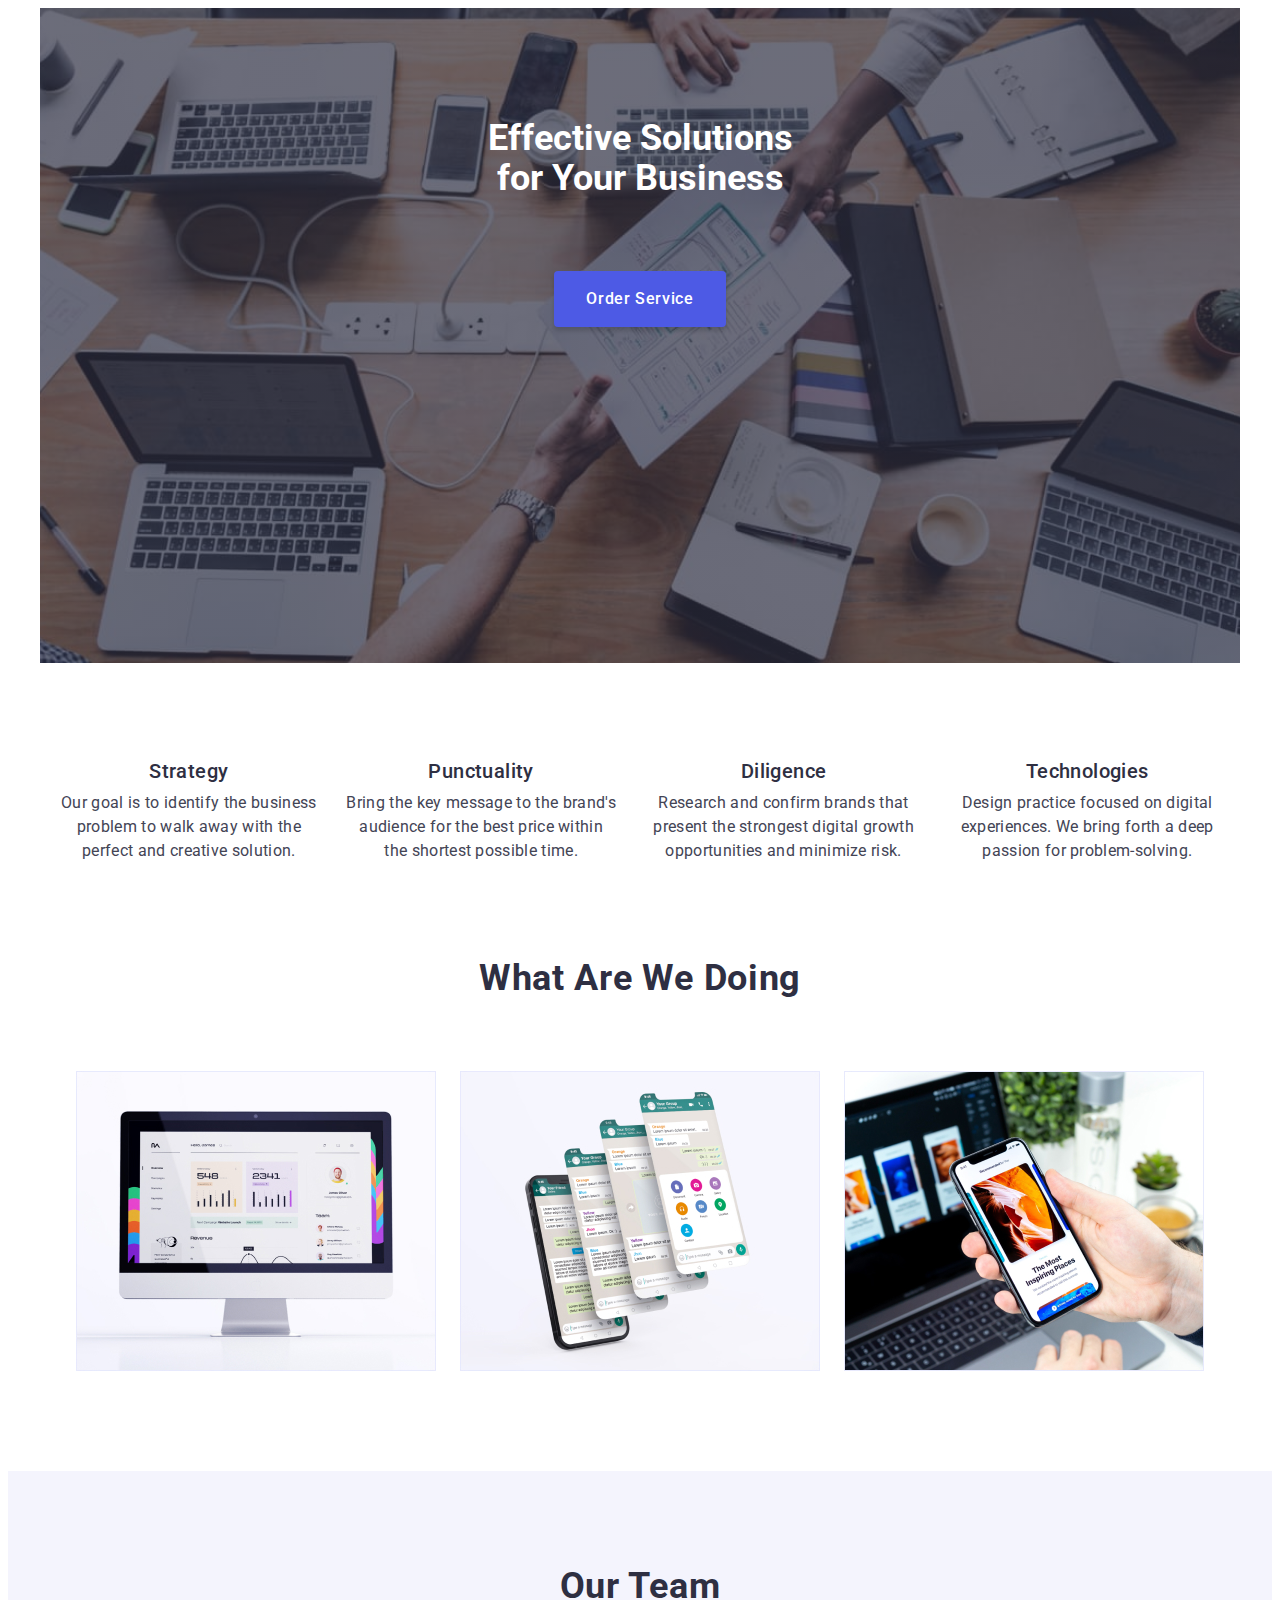
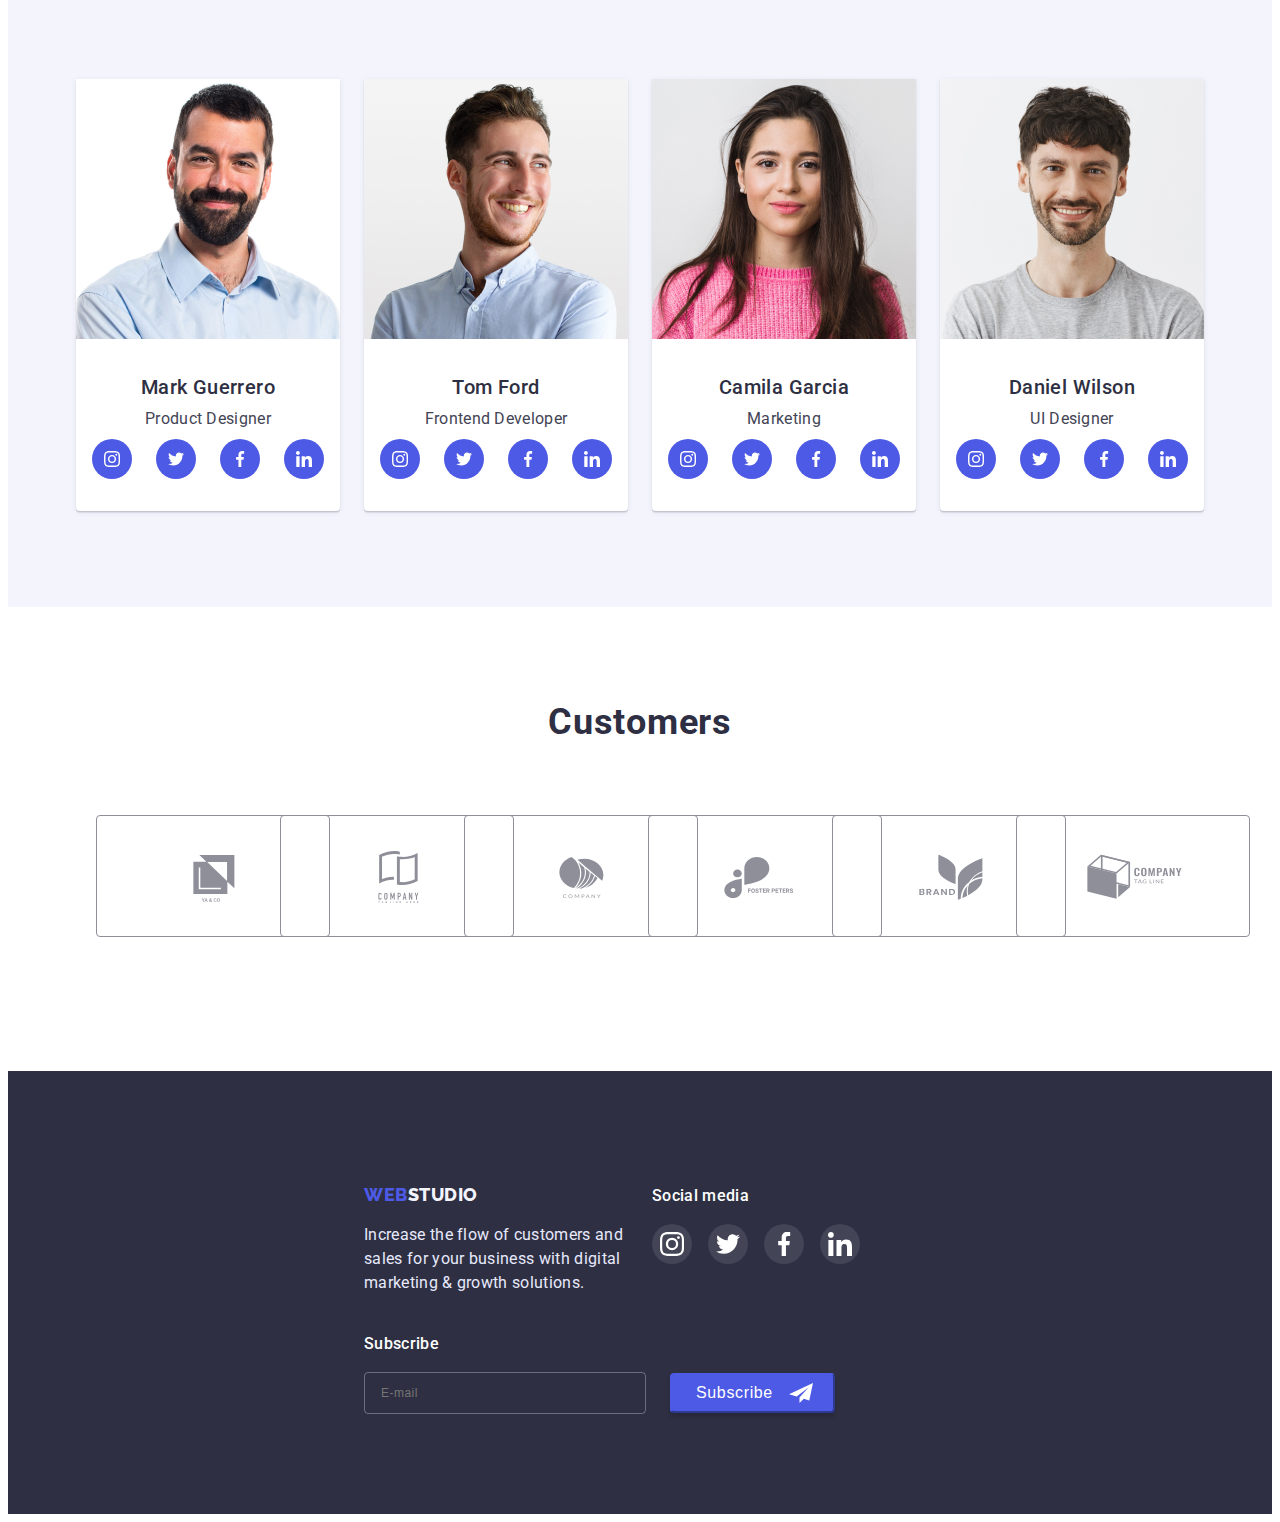
==== commit bf810f84: "HW" ====
--- a/index.html
+++ b/index.html
@@ -10,10 +10,10 @@
     />
     <link rel="preconnect" href="https://fonts.googleapis.com" />
     <link rel="preconnect" href="https://fonts.gstatic.com" crossorigin />
+    <link rel="stylesheet" href="./css/style2.css"/>
     <link rel="stylesheet" href="./css/mobile.css"/>
     <link rel="stylesheet" href="./css/tablet.css"/>
     <link rel="stylesheet" href="./css/desktop.css"/>
-    <link rel="stylesheet" href="./css/style2.css"/>
   </head>
   <body>
     <!-- <header class="heder">
@@ -85,7 +85,7 @@
           </ul>
         </div>
       </section>
-      <!-- <section class="section section-services">
+      <section class="section section-services">
           <h2 class="services">What are we doing</h2>
           <ul class="services-list list">
             <li class="services-item">
@@ -113,7 +113,7 @@
               />
             </li>
           </ul>
-      </section> -->
+      </section>
       <section class="section our_team">
         <div class="container">
           <h2 class="team">Our Team</h2>
@@ -281,7 +281,7 @@
           </ul>
         </div>
       </section>
-      <section class="section customers container">
+      <section class="section customers mini-container container">
         <h2 class="customers-titel">Customers</h2>
         <ul class="customers-item">
           <li class="customers-list list">
--- a/css/style2.css
+++ b/css/style2.css
@@ -27,6 +27,9 @@
   padding-left: 16px;
   padding-right: 16px;
   margin: 0 auto;
+}
+.mini-container {
+  max-width: 480px;
 }
 .flex {
   display: flex;
@@ -162,7 +165,7 @@
   margin-right: auto;
 }
 .hero-container {
-    max-width: 100%;
+  max-width: 100%;
   margin-left: auto;
   margin-right: auto;
   padding-left: 0%;
@@ -227,6 +230,7 @@
 .about-list {
   display: flex;
   flex-wrap: wrap;
+  flex-basis: none;
   justify-content: center;
   text-align: center;
   gap: 72px;
@@ -251,9 +255,36 @@
   padding: 0;
   border: 0;
 }
+@media screen and (min-widht: 1200px){
+    .about-item:before {
+  display: block;
+  content: "";
+  height: 112px;
+  background-size: 64px;
+  background-position: center;
+  background-repeat: no-repeat;
+  background-color: var(--background-color--);
+  margin-bottom: 8px;
+}
+.icon-antena:before {
+  background-image: url(../images/antenna.svg);
+}
+.icon-clok::before {
+  background-image: url(../images/clock.svg);
+}
+.icon-diagram:before {
+  background-image: url(../images/diagram.svg);
+}
+.icon-astronaut:before {
+  background-image: url(../images/astronaut.svg);
+}
+}
 /*section 3*/
-.section-services {
-  display: none;}
+@media screen and (min-widht: 1200px){
+  .section-services {
+    display:none;
+}  
+}
 /*section 4*/
 .our_team {
   background: #f4f4fd;
@@ -371,12 +402,12 @@
 }
 .customers-link {
   display: flex;
+  flex-wrap: wrap;
   justify-content: center;
   align-items: center;
   width: 100%;
   height: 100%;
   padding: 16px 32px;
-
   border: 1px solid #8e8f99;
   border-radius: 4px;
   transition: border-color 250ms var(--transition-timing-function--);
@@ -674,8 +705,8 @@
   pointer-events: none;
 }
 .modal {
-  width: 408px;
-  min-height: 584px;
+  width: 392px;
+  min-height: 586px;
   background: #fcfcfc;
   box-shadow: 0px 1px 1px rgba(0, 0, 0, 0.14), 0px 1px 3px rgba(0, 0, 0, 0.12),
     0px 2px 1px rgba(0, 0, 0, 0.2);
@@ -859,4 +890,4 @@
 }
 .btn-form:is(:hover, :focus) {
   background-color: var(--aktiv-heder--);
-}
+}--- a/css/mobile.css
+++ b/css/mobile.css
@@ -1,7 +1,7 @@
 @media screen and(min-width: 480px) {
-    .container {
-  max-width: 468px;
-    }
+  .container {
+    max-width: 468px;
+  }
   .hero-container {
     max-width: 100%;
   }
@@ -11,4 +11,4 @@
     justify-content: center;
     gap: 72px;
   }
-}
+}--- a/css/tablet.css
+++ b/css/tablet.css
@@ -1,7 +1,10 @@
 @media screen and (min-width: 768px) {
-    .container {
-  max-width: 736px;
-    }
+  .container {
+    max-width: 736px;
+  }
+  .mini-container {
+    max-width: 768px;
+  }
   .hero-container {
     max-width: 100%;
   }
@@ -18,57 +21,50 @@
     padding-left: 0px;
     padding-right: 0px;
   }
-  .visually-hidden {
-    position: absolute;
-    white-space: nowrap;
-    width: 1px;
-    height: 1px;
-    overflow: hidden;
-    border: 0;
-    padding: 0;
-    clip: rect(0000);
-    clip-path: inset(50%);
-    margin: -1px;
-  }
   .section-conteiner {
-    display: flex;
-    justify-content: center;
+    width: 100%;
+    flex-wrap: wrap;
+     
   }
   .about-list {
-    display: flex;
-    flex-wrap: wrap;
-    flex-basis: calc((100%-1 * 24px) / 2);
-    row-gap: 72px;
-    justify-content: center;
+   row-gap: 72px;
+    flex-basis: calc((100%-24px) / 2);
     gap: 24px;
-    margin: 0;
-    padding: 0;
-  }
-  .about-titel {
-    font-weight: 500;
-    font-size: 20px;
-    line-height: 24px;
-    letter-spacing: 0.02em;
-    margin: 0;
-    padding: 0;
-    border: 0;
-    margin-bottom: 8px;
-  }
-  .about-text {
-    line-height: 1.5;
-    letter-spacing: 0.02em;
-    color: var(--titel-brand-color--);
-    margin: 0;
-    padding: 0;
-    border: 0;
+    width: 736px;
+    padding-left: 16px;
+    padding-right: 16px;
   }
   .team-list {
     display: flex;
     flex-wrap: wrap;
     justify-content: center;
-    flex-basis: calc((100%-1 * 24px) / 2);
+    flex-flow: calc((100% -24px) / 2);
     row-gap: 72px;
-    justify-content: center;
     gap: 24px;
   }
+  .customers-item {
+    flex-flow: calc((100%-32px) / 3);
+  }
+  .container-footer {
+    width: 552px;
+    flex-basis: calc((100%-2 * 16px) / 3);
+    gap: 24px;
+    justify-content: flex-start;
+    text-align: start;
+  }
+  .footer-text {
+  text-align: start;
 }
+.footer-social-conteiner {
+  text-align: start;
+}
+.titel-subscribe{
+    text-align: start;
+}
+.subscribe-wrap {
+  display: flex;
+  flex-wrap: wrap;
+  justify-content: flex-start;
+  gap: 24px;
+}
+}--- a/css/desktop.css
+++ b/css/desktop.css
@@ -1,8 +1,8 @@
-    @media screen and(min-width: 1200px) {
-        .container {
-  max-width: 1168px;
-    }
-      .hero-container {
+@media screen and (min-width: 1200px) {
+  .container {
+    max-width: 1168px;
+  }
+  .hero-container {
     max-width: 100%;
   }
   .hero {
@@ -12,10 +12,45 @@
       ),
       url(../images/hero_people-office.jpg);
     max-width: 1200px;
-    min-height: 436px;
     padding-top: 111px;
     padding-bottom: 108px;
     padding-left: 0px;
     padding-right: 0px;
   }
-    }+  }
+.about-list {
+  width: 100%;
+  display: flex;
+  flex-wrap: nowrap;
+  flex-basis: 100%;
+  justify-content: center;
+  gap: 24px;
+  margin: 0;
+  padding: 0;
+}
+
+.section-services {
+  padding-top: 0px;
+}
+.services {
+  font-weight: 700;
+  font-size: 36px;
+  line-height: 1.11;
+  text-align: center;
+  letter-spacing: 0.02em;
+  text-transform: capitalize;
+  margin-bottom: 72px;
+  margin-top: 0;
+}
+.services-list {
+  display: flex;
+  justify-content: center;
+  gap: 24px;
+}
+@media screen and (max-width: 1200px) {
+  .section-services {
+    max-width: 100%;
+    display: none;
+  }
+  
+}
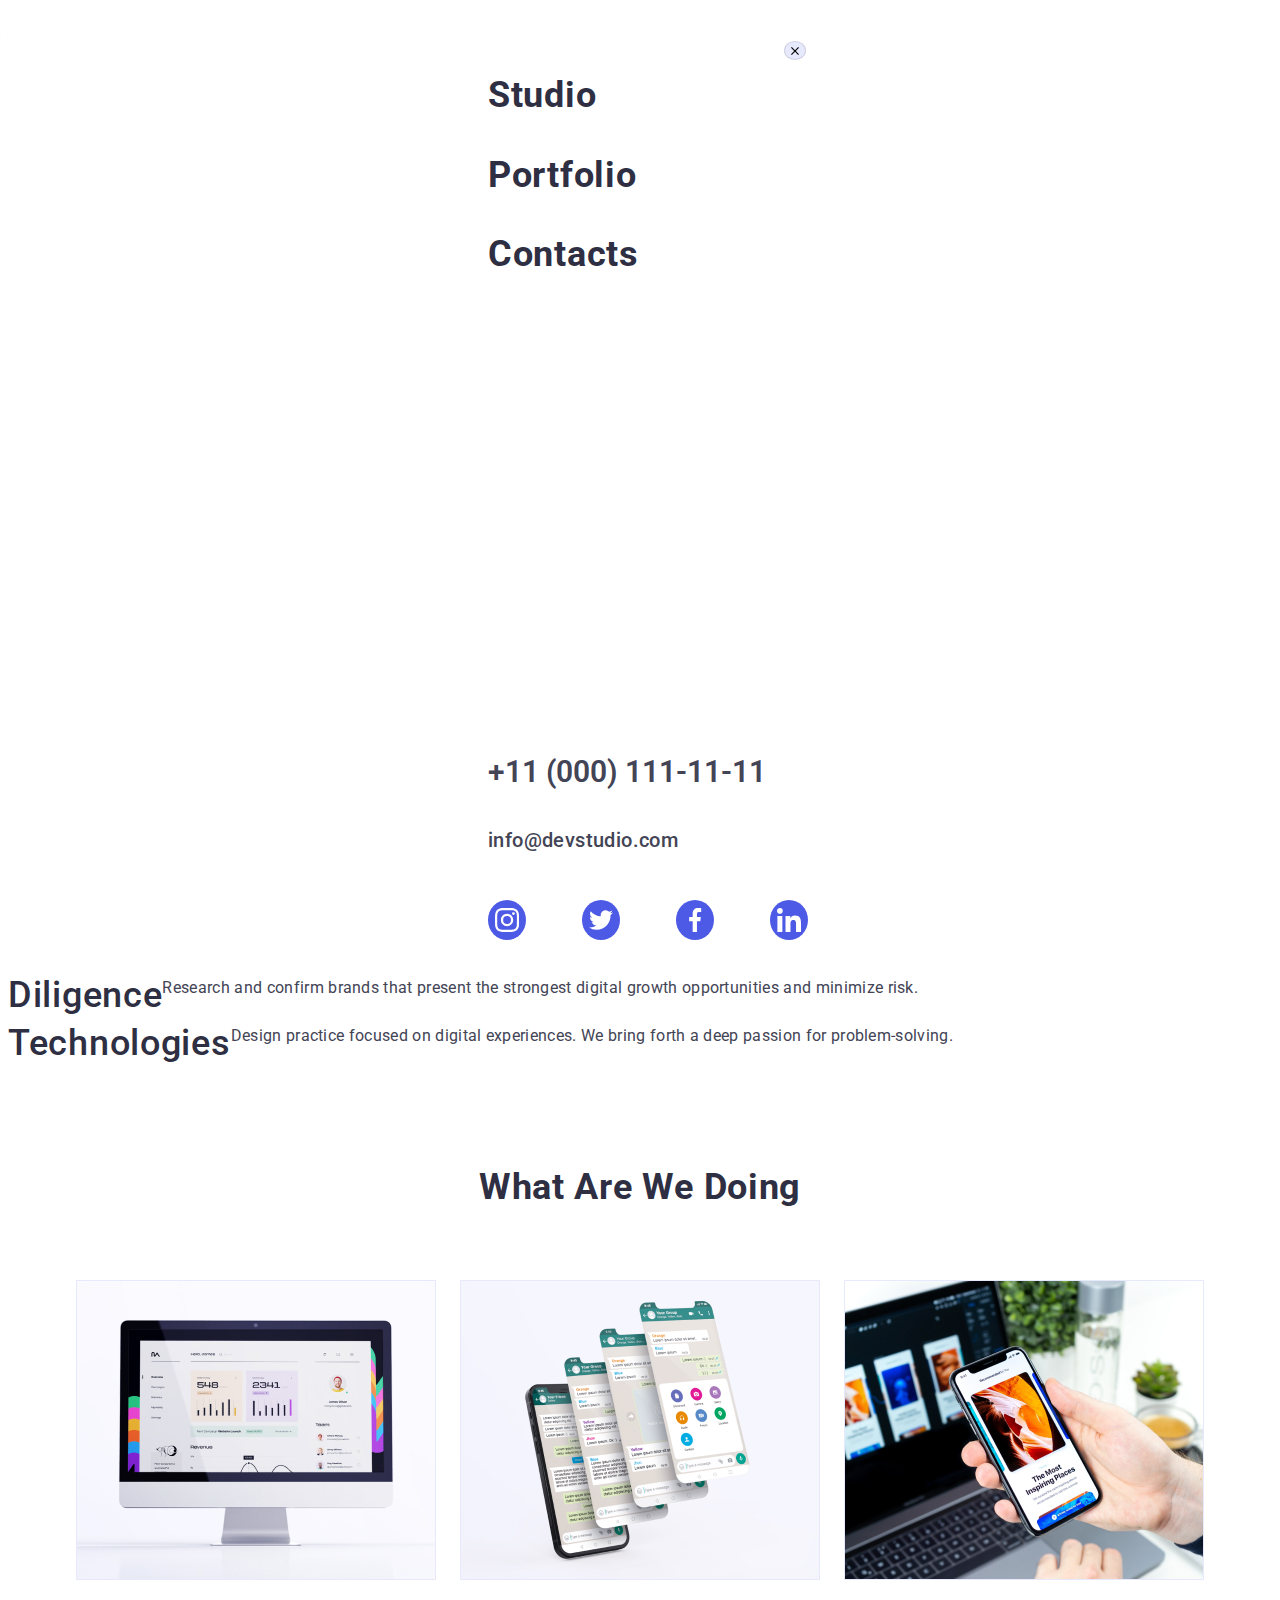
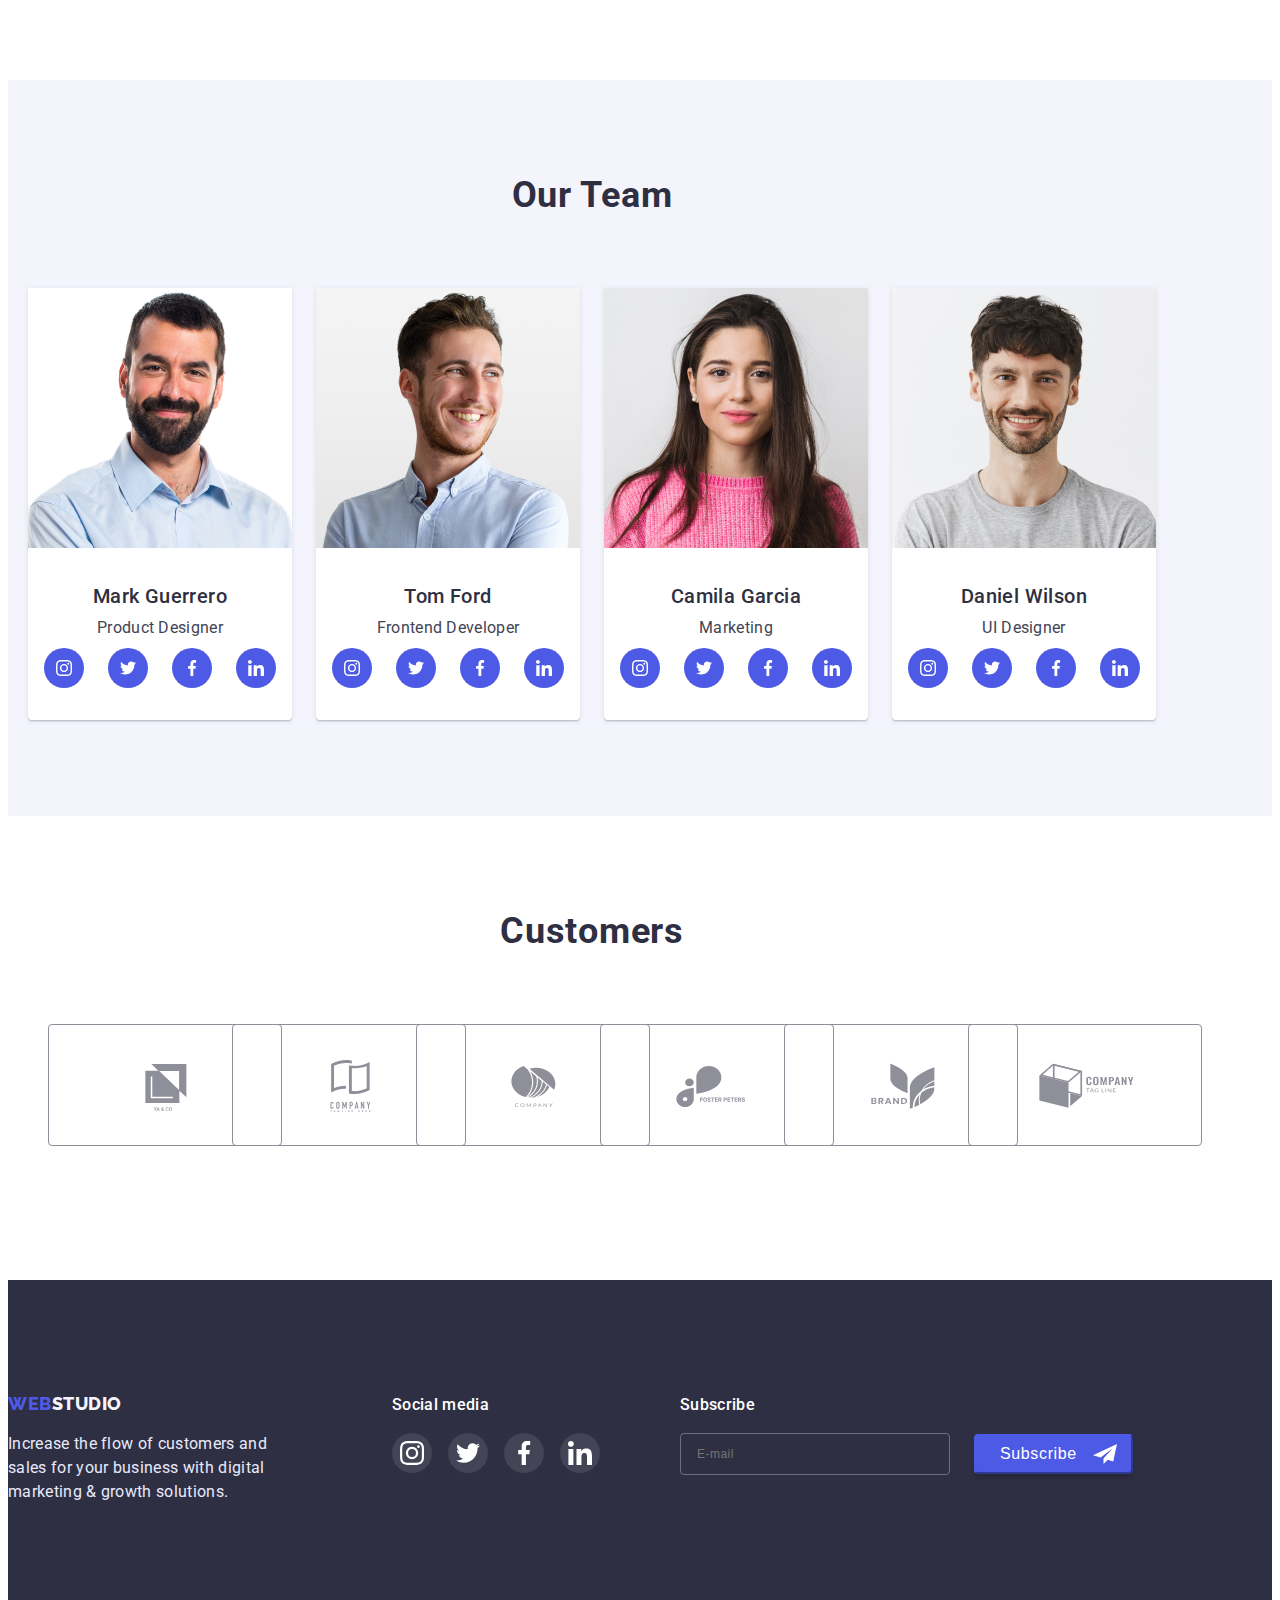
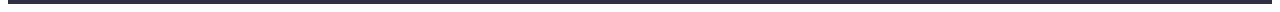
==== commit 5c71cc32: "HW" ====
--- a/index.html
+++ b/index.html
@@ -16,7 +16,7 @@
     <link rel="stylesheet" href="./css/desktop.css"/>
   </head>
   <body>
-    <!-- <header class="heder">
+    <header class="heder">
         <div class="container flex">
           <nav class="heder-container">
             <a class="logo link" href="./index.html"
@@ -39,8 +39,99 @@
                 </li>
               </ul>
               </address>
+              <button type="button" class="mob-menu-open btn" data-menu-open>
+                <svg class="menu-open-icon" width="32" height="22" aria-label="Переключатель мобильного меню">
+                  <use href="./images/symbol-defs.svg#icon-charm_menu"></use>
+                </svg>
+              </button>
+              <div class="mob-menu-wrap is-hidden">
+        <div class="menu-container" data-menu>
+          <div>
+            <button
+              class="btn-mob-menu-close btn"
+              type="button"
+              data-menu-close click
+            >
+              <svg class="close-mob-menu-icon" width="8" height="8">
+                <use
+                  href="./images/symbol-defs.svg#icon-close-black-18dp-2-1-1"
+                ></use>
+              </svg>
+            </button>
+            <nav class="mob-menu-nav">
+              <ul class="mob-menu-list list">
+                <li class="mob-menu-item">
+                  <a href="./index.html" class="link mob-menu-link">Studio</a>
+                </li>
+                <li class="mob-menu-item">
+                  <a href="./portfolio.html" class="link mob-menu-link"
+                    >Portfolio</a
+                  >
+                </li>
+                <li class="mob-menu-item">
+                  <a href="#contacts" class="link mob-menu-link">Contacts</a>
+                </li>
+              </ul>
+            </nav>
+          </div>
+          <div>
+            <address class="mob-menu-address">
+              <ul class="list mob-menu-address-list">
+                <li class="mob-menu-address-item">
+                  <a href="tel:+110001111111" class="mob-menu-tel link"
+                    >+11 (000) 111-11-11</a
+                  >
+                </li>
+                <li class="mob-menu-address-item">
+                  <a
+                    href="mailto:info@devstudio.com"
+                    class="mob-menu-link-address link"
+                    >info@devstudio.com</a
+                  >
+                </li>
+              </ul>
+            </address>
+            <ul class="mob-soc-list list">
+              <li class="mob-soc-item">
+                <a href="https://www.instagram.com/" class="mob-soc-link link">
+                  <svg class="mob-soc-icon" width="24" height="24">
+                    <use
+                      href="./images/symbol-defs.svg#icon-instagram"
+                    ></use>
+                  </svg>
+                </a>
+              </li>
+              <li class="mob-soc-item">
+                <a href="https://twitter.com/" class="mob-soc-link link">
+                  <svg class="mob-soc-icon" width="24" height="24">
+                    <use
+                      href="./images/symbol-defs.svg#icon-twitter"
+                    ></use>
+                  </svg>
+                </a>
+              </li>
+              <li class="mob-soc-item">
+                <a href="https://www.facebook.com/" class="mob-soc-link link">
+                  <svg class="mob-soc-icon" width="24" height="24">
+                    <use
+                      href="./images/symbol-defs.svg#icon-facebook"
+                    ></use>
+                  </svg>
+                </a>
+              </li>
+              <li class="mob-soc-item">
+                <a href="https://www.linkedin.com/" class="mob-soc-link link">
+                  <svg class="mob-soc-icon" width="24" height="24">
+                    <use
+                      href="./images/symbol-defs.svg#icon-linkedin"
+                    ></use>
+                  </svg>
+                </a>
+              </li>
+            </ul>
+          </div>
         </div>
-    </header> -->
+    </header>
     <main>
       <section class="hero">
           <div class="hero-container container">
@@ -123,6 +214,8 @@
                 width="264"
                 height="260"
                 src="./images/img.jpg"
+                srcset="./images/img.jpg 1x,
+                ./images/img-2x.jpg 2x"
                 alt="user one"
               />
               <h3 class="team-titel">Mark Guerrero</h3>
@@ -163,6 +256,8 @@
                 width="264"
                 height="260"
                 src="./images/img1.jpg"
+                srcset="./images/img1.jpg 1x,
+                ./images/img1-2x.jpg 2x"
                 alt="user two"
               />
               <h3 class="team-titel">Tom Ford</h3>
@@ -203,6 +298,8 @@
                 width="264"
                 height="260"
                 src="./images/img2.jpg"
+                srcset="./images/img2.jpg 1x,
+                ./images/img2-2x.jpg 2x"
                 alt="user three"
               />
               <h3 class="team-titel">Camila Garcia</h3>
@@ -243,6 +340,8 @@
                 width="264"
                 height="260"
                 src="./images/img3.jpg"
+                srcset="./images/img3.jpg 1x,
+                ./images/img3-2x.jpg 2x"
                 alt="user four"
               />
               <h3 class="team-titel">Daniel Wilson</h3>
@@ -437,5 +536,6 @@
       </div>
     </div>
     <script src="./js/modal.js"></script>
+    <script src="./js/mobile-menu.js"></script>
   </body>
 </html>
--- a/css/style2.css
+++ b/css/style2.css
@@ -24,10 +24,14 @@
 }
 .container {
   max-width: 320px;
-  padding-left: 16px;
+  /* padding-left: 16px;
   padding-right: 16px;
-  margin: 0 auto;
-}
+  margin: 0 auto; */
+}
+.no-scroll {
+  overflow: hidden;
+}
+
 .mini-container {
   max-width: 480px;
 }
@@ -64,86 +68,151 @@
   padding-bottom: 24px;
   height: 72px;
 }
-.heder-container {
-  display: flex;
-  align-items: center;
-  margin: 0;
-  border: 0;
-}
-.heder-item {
-  font-family: inherit;
-  font-size: 16px;
+.flex{
+    display: flex;
+    justify-content: flex-start;
+}
+.heder-container{
+display: none;
+}
+.heder-list {
+  display: none;
+  
+}
+.contakt-list{
+    display: none;
+}
+.mob-menu-open {
+  display: flex;
+  border: 4px solid red;
+  background-color: transparent;
+  margin-left: auto;
+  align-items: center;
+  justify-content: center;
+}
+.menu-open-icon {
+  stroke: var(--menu-brand-color--);
+}
+.btn-mob-menu-close{
+    margin-left: 296px;
+    border-radius: 50%;
+    background: #E7E9FC;
+border: 1px solid rgba(0, 0, 0, 0.1);
+}
+.btn-mob-menu-close:is(:hover,:focus) {
+    background-color: var(--aktiv-heder--)
+}
+.mob-menu-wrap {
+  position: fixed;
+  top: 0;
+  width: 100%;
+  height: 100vh;
+  z-index: 1;
+  background-color: var(--btn-brand-color--);
+  padding-top: 40px;
+  padding-bottom: 40px;
+  margin-left: auto;
+  margin-right: auto;
+  
+}
+
+.menu-container {
+  max-width: 320px;
+  height: 100%;
+  margin-left: auto;
+  margin-right: auto;
+  
+}
+
+.mob-menu-wrap > .menu-container {
+  height: 100%;
+  display: flex;
+  flex-direction: column;
+  justify-content: space-between;
+  /* overflow-y: auto; */
+}
+
+.mob-menu-nav {
+  padding-top: 16px;
+  
+}
+
+.mob-menu-link {
+  font-weight: 700;
+  font-size: 36px;
+  line-height: 1.1;
+  letter-spacing: 0.02em;
+  color: var(--subtitle-color);
+  transition: color 250ms cubic-bezier(0.4, 0, 0.2, 1);
+}
+.mob-menu-item:not(:last-child) {
+  margin-bottom: 40px;
+}
+
+.mob-menu-link:is(:hover, :focus) {
+  color: var(--aktiv-heder--);
+}
+
+.mob-menu-address {
+  font-style: normal;
+  margin-bottom: 48px;
+}
+
+.mob-menu-address-item:not(:last-child) {
+  margin-bottom: 40px;
+}
+
+.mob-menu-address-item > a:is(:hover, :focus) {
+  color: var(--aktiv-heder--);
+}
+
+.mob-menu-link-address {
   font-weight: 500;
-  line-height: 1, 5;
-  letter-spacing: 0.02em;
-  flex: none;
-  order: 0;
-  flex-grow: 0;
-  color: var(--menu-brand-color--);
-  margin: 0;
-  border: 0;
-  transition-property: color;
-  transition-duration: 250ms;
-  transition-timing-function: var(--transition-timing-function--);
-}
-.heder-item:hover,
-.heder-item:focus {
-  color: #404bbf;
-}
-.heder-flex {
-  padding-top: 24px;
-  padding-bottom: 24px;
-  height: 72px;
-}
-.heder-list {
-  display: flex;
-  flex-direction: row;
-  justify-content: flex-start;
-  gap: 40px;
-  align-items: center;
-}
-.contakt {
-  margin-left: auto;
-}
-.contakt-list {
-  display: flex;
-  flex-direction: row;
-  justify-content: flex-end;
-  align-items: center;
-  gap: 40px;
-}
-.contakt-item {
-  border: 0px;
-  font-family: inherit;
-  font-size: 16px;
-  font-style: normal;
-  line-height: 1.5;
-  letter-spacing: 0.02em;
-  color: var(--menu-brand-color--);
-  padding-top: 24px;
-  padding-bottom: 24px;
-  margin-top: 0;
-  transition-property: color;
-  transition-duration: 250ms;
-  transition-timing-function: var(--transition-timing-function--);
-}
-
-.contakt-item:hover,
-.contakt-item:focus {
-  color: #404bbf;
-}
-.current {
-  position: relative;
-}
-.current::after {
-  content: "";
-  position: absolute;
-  width: 100%;
-  height: 4px;
-  border-radius: 2px;
+  font-size: 20px;
+  line-height: 1.2;
+  letter-spacing: 0.02em;
+  color: var(--titel-brand-color--);
+  transition: color 250ms cubic-bezier(0.4, 0, 0.2, 1);
+  margin-bottom: 48px;
+}
+
+.mob-menu-tel {
+  font-weight: 600;
+  font-size: 30px;
+  line-height: 1.1;
+  color: var(--titel-brand-color--);
+  transition: color 250ms cubic-bezier(0.4, 0, 0.2, 1);
+  margin-bottom: 40px;
+}
+
+.mob-soc-list {
+  display: flex;
+  gap: 56px;
+}
+.menu-open-icon{
+    fill:var(--titel-brand-color--)
+}
+.mob-soc-item {
+  width: 40px;
+  height: 40px;
+}
+
+.mob-soc-link {
+  width: 100%;
+  height: 100%;
+  display: flex;
+  justify-content: center;
+  align-items: center;
+  border-radius: 50%;
+  background-color: var(--primary-brand-color--);
+  transition: background-color 250ms cubic-bezier(0.4, 0, 0.2, 1);
+}
+.mob-soc-link:is(:hover, :focus) {
   background-color: var(--aktiv-heder--);
-  left: 0;
-  bottom: -31px;
+}
+
+.mob-soc-icon {
+  fill: var(--btn-brand-color--);
 }
 /*section 1*/
 .hero {
@@ -164,6 +233,16 @@
   margin-left: auto;
   margin-right: auto;
 }
+@media (min-device-pixel-ratio: 2),
+  (min-resolution: 192dpi),
+  (min-resolution: 2dppx) {
+  .hero {
+    background-image: linear-gradient(
+        rgba(46, 47, 66, 0.7),
+        rgba(46, 47, 66, 0.7)
+      ), url(../images/hero_people-office_mobile-2x.jpg);
+  }
+}
 .hero-container {
   max-width: 100%;
   margin-left: auto;
@@ -223,25 +302,16 @@
   clip-path: inset(50%);
   margin: -1px;
 }
-.section-conteiner {
-  display: flex;
-  justify-content: center;
-}
-.about-list {
-  display: flex;
-  flex-wrap: wrap;
-  flex-basis: none;
-  justify-content: center;
-  text-align: center;
-  gap: 72px;
-  margin: 0;
-  padding: 0;
-}
+
+.about-item {
+  width: 100%;
+} 
 .about-titel {
   font-weight: 500;
-  font-size: 20px;
-  line-height: 24px;
-  letter-spacing: 0.02em;
+  font-size: 36px;
+  line-height: 1.11;
+  letter-spacing: 0.02em;
+  text-align: center;
   margin: 0;
   padding: 0;
   border: 0;
@@ -250,8 +320,10 @@
 .about-text {
   line-height: 1.5;
   letter-spacing: 0.02em;
+  text-align: justify;
   color: var(--titel-brand-color--);
   margin: 0;
+  margin-bottom: 24px;
   padding: 0;
   border: 0;
 }
@@ -292,7 +364,7 @@
 .conteiner_team {
   padding-left: 0px;
   padding-right: 0px;
-  max-width: 480px;
+  max-width: 320px;
 }
 .team {
   font-weight: 700;
@@ -387,10 +459,10 @@
 .customers-item {
   display: flex;
   flex-wrap: wrap;
+  flex-direction: row;
   flex-basis: calc((100%-1 * 16px) / 2);
   column-gap: 16px;
   row-gap: 72px;
-  flex-direction: row;
   justify-content: center;
   align-items: flex-start;
   margin-bottom: 72px;
@@ -890,4 +962,10 @@
 }
 .btn-form:is(:hover, :focus) {
   background-color: var(--aktiv-heder--);
+}
+@media screen and (max-width: 1200px) {
+  .section-services {
+    max-width: 100%;
+    display: none;
+  }
 }--- a/css/mobile.css
+++ b/css/mobile.css
@@ -5,6 +5,23 @@
   .hero-container {
     max-width: 100%;
   }
+  .hero{
+    background-image: linear-gradient(
+        rgba(46, 47, 66, 0.7),
+        rgba(46, 47, 66, 0.7)
+      ),
+      url(../images/hero_people-office_tablet.jpg);
+  }
+  @media (min-device-pixel-ratio: 2),
+  (min-resolution: 192dpi),
+  (min-resolution: 2dppx) {
+  .hero {
+    background-image:linear-gradient(
+        rgba(46, 47, 66, 0.7),
+        rgba(46, 47, 66, 0.7)
+      ), url(../images/hero_people-office_mobile-2x.jpg);
+  }
+}
   .team-list {
     display: flex;
     flex-wrap: wrap;
--- a/css/tablet.css
+++ b/css/tablet.css
@@ -1,6 +1,93 @@
 @media screen and (min-width: 768px) {
   .container {
     max-width: 736px;
+  }
+  .mini-container {
+    max-width: 736px;
+  }
+  .heder-container {
+    display: flex;
+    align-items: center;
+    margin: 0;
+    border: 0;
+  }
+  .heder-item {
+    font-family: inherit;
+    font-size: 16px;
+    font-weight: 500;
+    line-height: 1, 5;
+    letter-spacing: 0.02em;
+    flex: none;
+    order: 0;
+    flex-grow: 0;
+    color: var(--menu-brand-color--);
+    margin: 0;
+    border: 0;
+    transition-property: color;
+    transition-duration: 250ms;
+    transition-timing-function: var(--transition-timing-function--);
+  }
+  .heder-item:hover,
+  .heder-item:focus {
+    color: #404bbf;
+  }
+  .heder-flex {
+    padding-top: 24px;
+    padding-bottom: 24px;
+    height: 72px;
+  }
+  .heder-list {
+    display: flex;
+    flex-direction: row;
+    justify-content: flex-start;
+    gap: 40px;
+    align-items: center;
+  }
+  .contakt-list {
+    display: flex;
+    flex-direction: row;
+    justify-content: flex-end;
+    align-items: center;
+    gap: 40px;
+  }
+  .contakt {
+    margin-left: auto;
+  }
+  .contakt-list {
+    display: none;
+  }
+  .contakt-item {
+    border: 0px;
+    font-family: inherit;
+    font-size: 16px;
+    font-style: normal;
+    line-height: 1.5;
+    letter-spacing: 0.02em;
+    color: var(--menu-brand-color--);
+    padding-top: 24px;
+    padding-bottom: 24px;
+    margin-top: 0;
+    transition-property: color;
+    transition-duration: 250ms;
+    transition-timing-function: var(--transition-timing-function--);
+  }
+
+  .contakt-item:hover,
+  .contakt-item:focus {
+    color: #404bbf;
+  }
+  .current {
+    position: relative;
+  }
+  .current::after {
+    content: "";
+    position: absolute;
+    width: 100%;
+    height: 4px;
+    border-radius: 2px;
+    background-color: var(--aktiv-heder--);
+    left: 0;
+    bottom: -31px;
   }
   .mini-container {
     max-width: 768px;
@@ -13,7 +100,7 @@
         rgba(46, 47, 66, 0.7),
         rgba(46, 47, 66, 0.7)
       ),
-      url(../images/hero_people-office_tablet.jpg);
+      url(../images/hero_people-office.jpg);
     max-width: 768px;
     min-height: 436px;
     padding-top: 111px;
@@ -21,29 +108,31 @@
     padding-left: 0px;
     padding-right: 0px;
   }
-  .section-conteiner {
-    width: 100%;
+  @media (min-device-pixel-ratio: 2),
+    (min-resolution: 192dpi),
+    (min-resolution: 2dppx) {
+    .hero {
+      background-image: linear-gradient(
+          rgba(46, 47, 66, 0.7),
+          rgba(46, 47, 66, 0.7)
+        ),
+        url(../images/hero_people-office_tablet-2x.jpg);
+    }
+  }
+  .about-item {
+    display: flex;
+    flex-direction: row;
     flex-wrap: wrap;
-     
-  }
-  .about-list {
-   row-gap: 72px;
-    flex-basis: calc((100%-24px) / 2);
-    gap: 24px;
-    width: 736px;
-    padding-left: 16px;
-    padding-right: 16px;
+    width: calc((100%-24px) / 2);
   }
   .team-list {
-    display: flex;
-    flex-wrap: wrap;
-    justify-content: center;
-    flex-flow: calc((100% -24px) / 2);
-    row-gap: 72px;
-    gap: 24px;
+    flex-direction: row;
+    flex-basis: calc((100% -24px) / 2);
+    column-gap: 24px;
   }
+
   .customers-item {
-    flex-flow: calc((100%-32px) / 3);
+    flex-basis: calc((100%-2 * 16px) / 3);
   }
   .container-footer {
     width: 552px;
@@ -53,18 +142,18 @@
     text-align: start;
   }
   .footer-text {
-  text-align: start;
+    text-align: start;
+  }
+  .footer-social-conteiner {
+    text-align: start;
+  }
+  .titel-subscribe {
+    text-align: start;
+  }
+  .subscribe-wrap {
+    display: flex;
+    flex-wrap: wrap;
+    justify-content: flex-start;
+    gap: 24px;
+  }
 }
-.footer-social-conteiner {
-  text-align: start;
-}
-.titel-subscribe{
-    text-align: start;
-}
-.subscribe-wrap {
-  display: flex;
-  flex-wrap: wrap;
-  justify-content: flex-start;
-  gap: 24px;
-}
-}--- a/css/desktop.css
+++ b/css/desktop.css
@@ -2,6 +2,7 @@
   .container {
     max-width: 1168px;
   }
+  
   .hero-container {
     max-width: 100%;
   }
@@ -17,18 +18,7 @@
     padding-left: 0px;
     padding-right: 0px;
   }
-  }
-.about-list {
-  width: 100%;
-  display: flex;
-  flex-wrap: nowrap;
-  flex-basis: 100%;
-  justify-content: center;
-  gap: 24px;
-  margin: 0;
-  padding: 0;
-}
-
+  
 .section-services {
   padding-top: 0px;
 }
@@ -47,10 +37,23 @@
   justify-content: center;
   gap: 24px;
 }
-@media screen and (max-width: 1200px) {
-  .section-services {
-    max-width: 100%;
-    display: none;
-  }
-  
+
+.container-footer {
+  width: 100%;
+  flex-wrap: nowrap;
+  row-gap: none;
+  gap: 80px;
 }
+.footer-conteiner{
+  margin-right: 40px;
+}
+.subscribe{
+  width: 453px;
+}
+.titel-subscribe {
+  margin-bottom: 16px;
+}
+.subscribe-wrap {
+  flex-wrap: nowrap;
+}
+}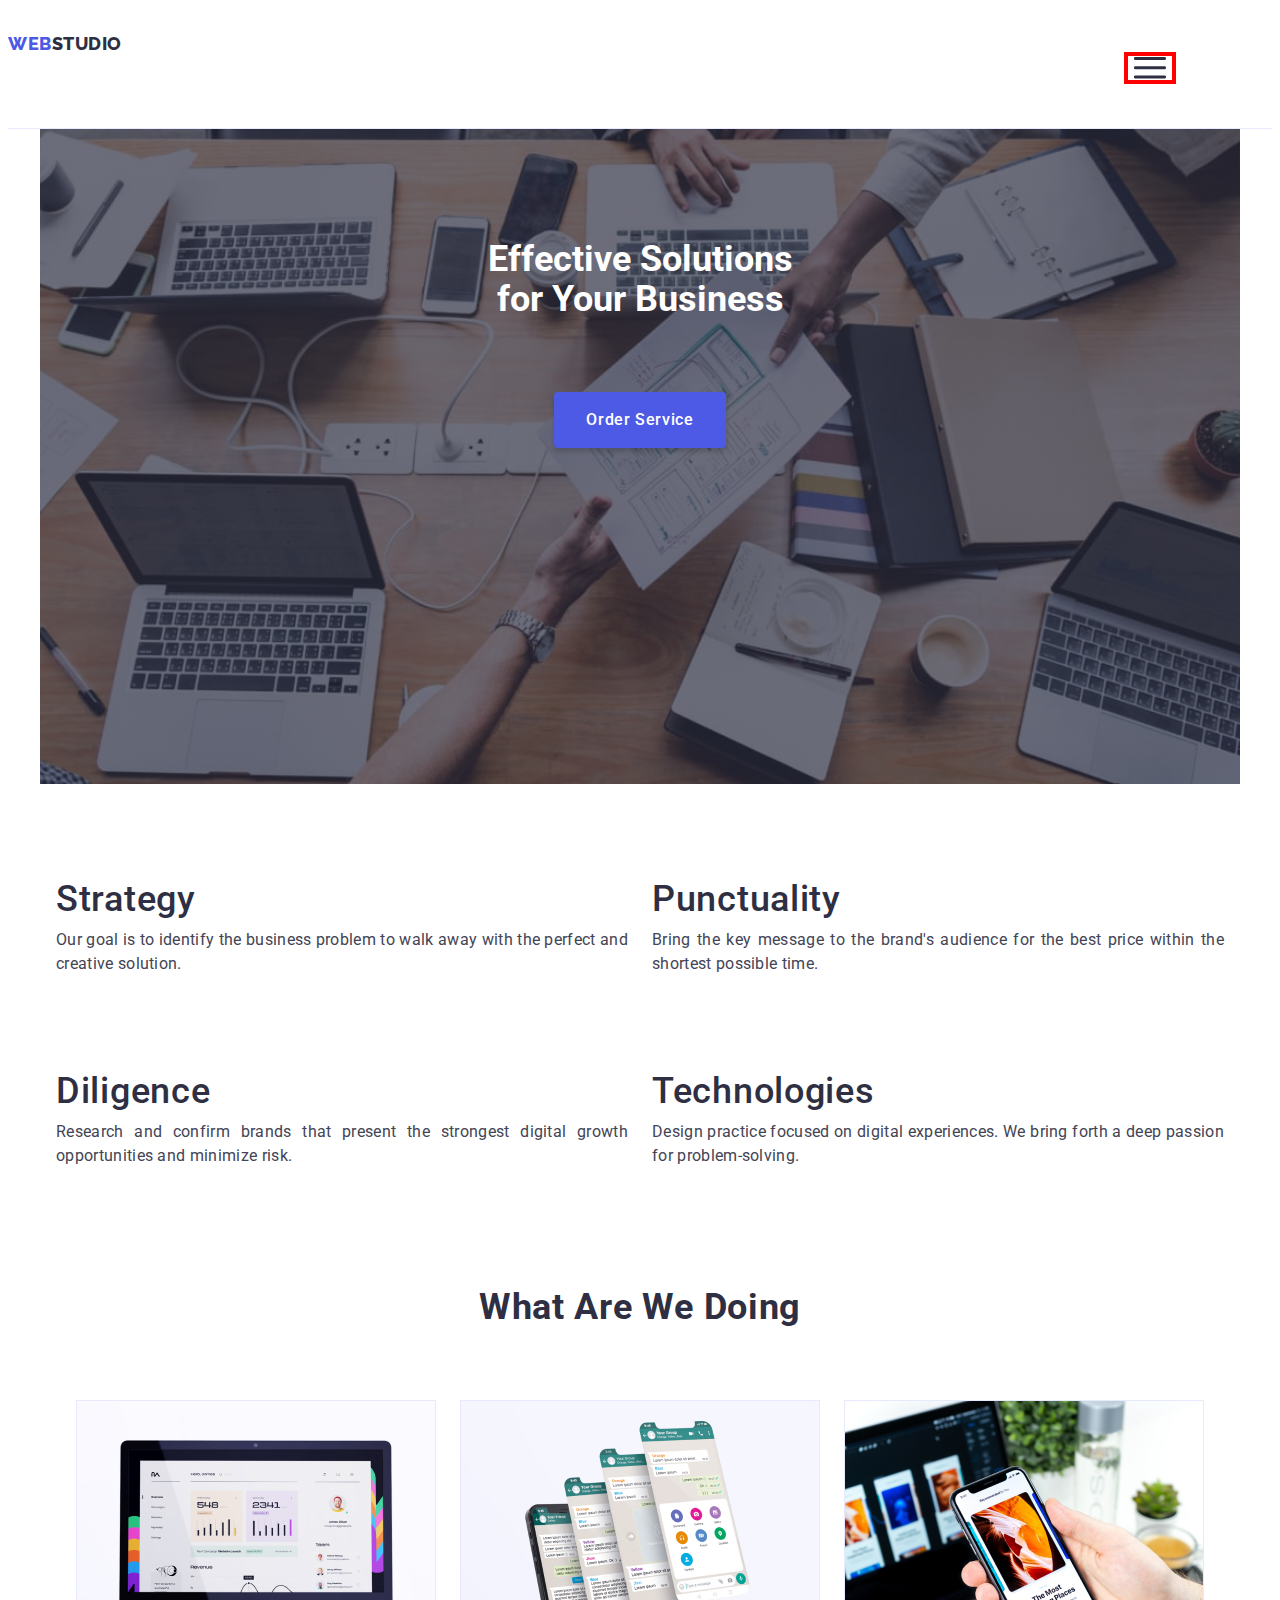
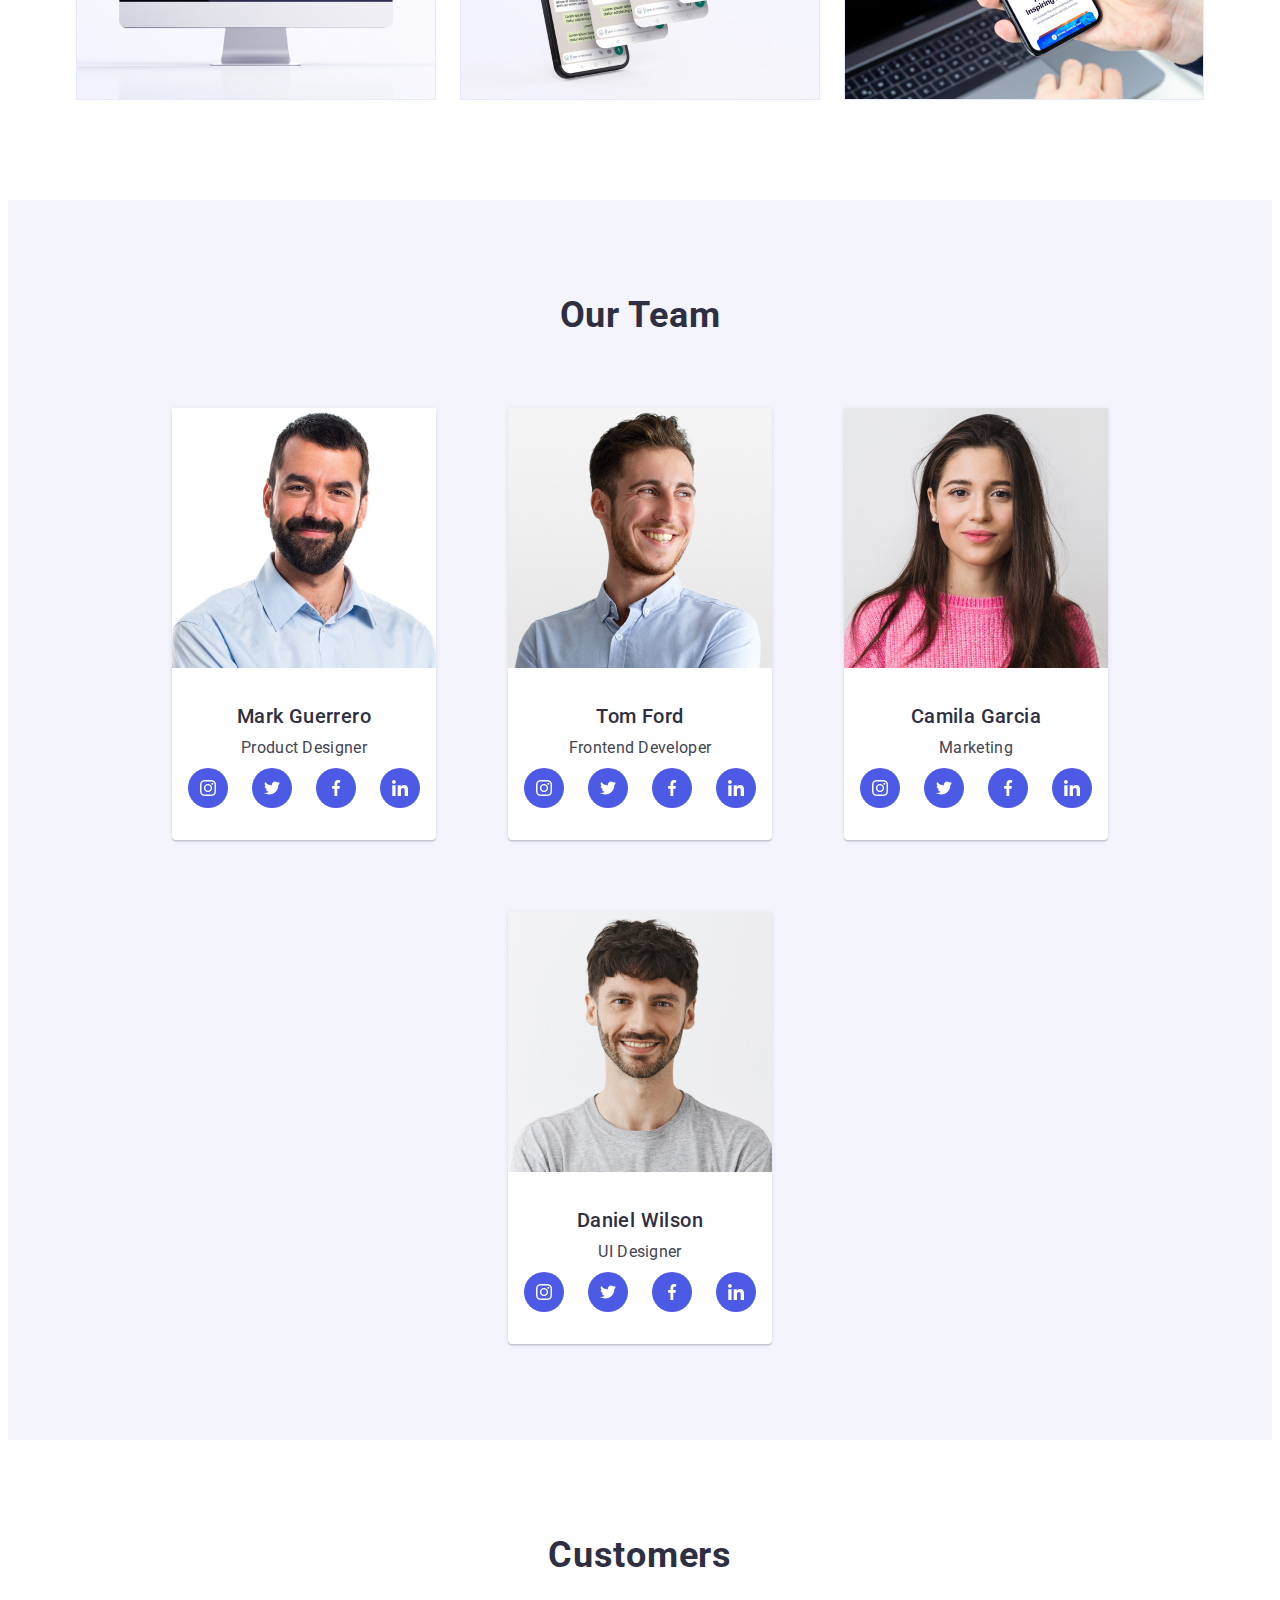
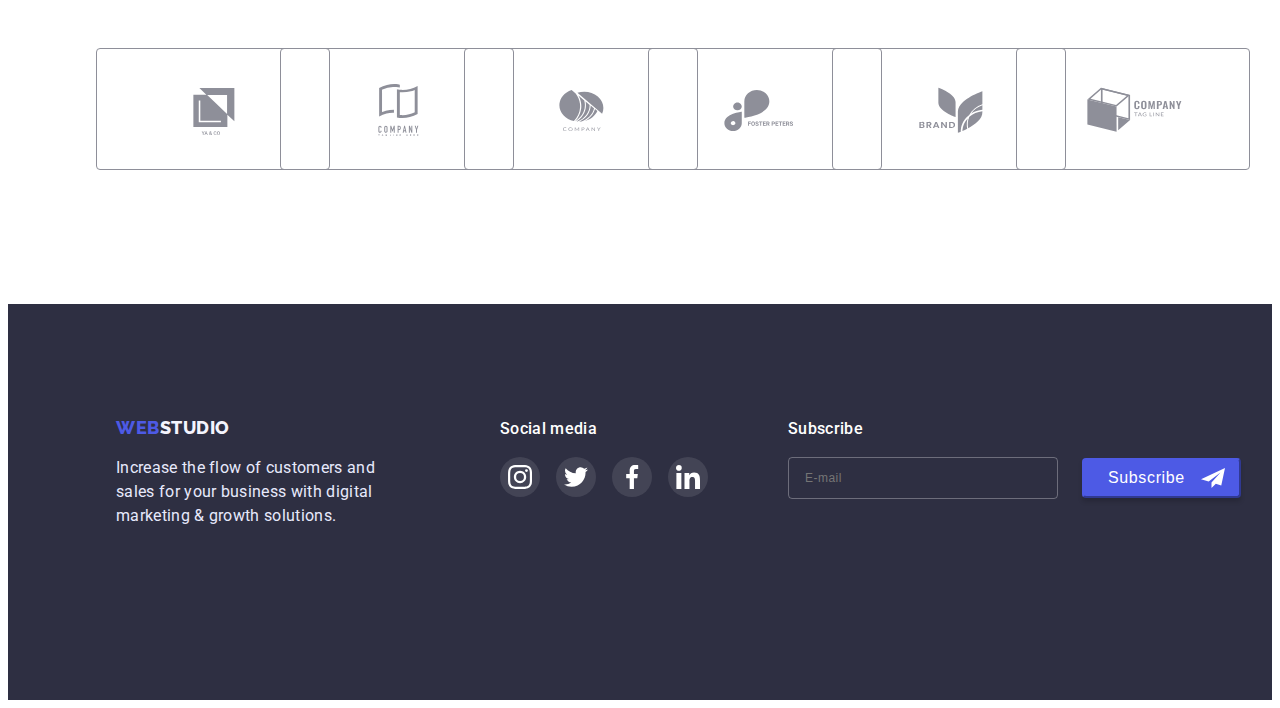
==== commit 02cad4b8: "HW" ====
--- a/index.html
+++ b/index.html
@@ -44,8 +44,8 @@
                   <use href="./images/symbol-defs.svg#icon-charm_menu"></use>
                 </svg>
               </button>
-              <div class="mob-menu-wrap is-hidden">
-        <div class="menu-container" data-menu>
+              <div class="mob-menu-wrap is-hidden" data-menu>
+        <div class="menu-container">
           <div>
             <button
               class="btn-mob-menu-close btn"
--- a/css/style2.css
+++ b/css/style2.css
@@ -63,17 +63,24 @@
   letter-spacing: 0.03em;
   text-transform: uppercase;
   color: var(--menu-brand-color--);
-  margin-right: 74px;
+  /* margin-right: 74px; */
   padding-top: 24px;
   padding-bottom: 24px;
   height: 72px;
 }
 .flex{
     display: flex;
-    justify-content: flex-start;
+    
 }
 .heder-container{
-display: none;
+        display: flex;
+        align-items: center;
+        margin: 0;
+        border: 0;
+      }
+
+.heder-flex{
+    display: none;
 }
 .heder-list {
   display: none;
@@ -87,8 +94,7 @@
   border: 4px solid red;
   background-color: transparent;
   margin-left: auto;
-  align-items: center;
-  justify-content: center;
+  margin-left: auto;
 }
 .menu-open-icon {
   stroke: var(--menu-brand-color--);
@@ -113,9 +119,12 @@
   padding-bottom: 40px;
   margin-left: auto;
   margin-right: auto;
-  
-}
-
+  opacity: 1;
+}
+.mob-menu-wrap.is-hidden{
+    opacity: 0;
+    pointer-events: none;
+} 
 .menu-container {
   max-width: 320px;
   height: 100%;
@@ -302,10 +311,20 @@
   clip-path: inset(50%);
   margin: -1px;
 }
-
+.about-list{
+    text-align: center;
+    padding-left: 16px;
+    padding-right: 16px;
+    margin-left: auto;
+    margin-right: auto;
+}
 .about-item {
   width: 100%;
+  margin-bottom: 72px;
 } 
+.about-item:last-child{
+margin-bottom: 0px;
+}
 .about-titel {
   font-weight: 500;
   font-size: 36px;
@@ -360,6 +379,8 @@
 /*section 4*/
 .our_team {
   background: #f4f4fd;
+  display: flex;
+  justify-content: center;
 }
 .conteiner_team {
   padding-left: 0px;
@@ -406,7 +427,6 @@
   flex-wrap: wrap;
   justify-content: center;
   gap: 72px;
-  flex-basis: 480px;
 }
 .team-social-item {
   display: flex;
@@ -443,6 +463,10 @@
   background-color: var(--aktiv-heder--);
 }
 /*section 5*/
+.customers{
+    margin-left: auto;
+    margin-right: auto;
+}
 .customers-titel {
   font-weight: 700;
   font-size: 36px;
@@ -502,6 +526,10 @@
   background: #2e2f42;
   padding-top: 100px;
   padding-bottom: 100px;
+  display: flex;
+  justify-content: center;
+  padding-left: 16px;
+  padding-right: 16px;
 }
 .footer-text {
   line-height: 1.5;
--- a/css/mobile.css
+++ b/css/mobile.css
@@ -2,6 +2,22 @@
   .container {
     max-width: 468px;
   }
+  .flex{
+    display: flex;
+    margin-left: auto;
+    max-width: 100%;
+}
+.heder-container{
+        display: flex;
+        align-items: center;
+        margin: 0;
+        border: 0;
+      }
+.mob-menu-open {
+justify-content: flex-end;
+  margin-left: auto;
+  margin-left: auto;
+}
   .hero-container {
     max-width: 100%;
   }
@@ -22,6 +38,9 @@
       ), url(../images/hero_people-office_mobile-2x.jpg);
   }
 }
+.conteiner_team {
+  max-width: 480px;
+}
   .team-list {
     display: flex;
     flex-wrap: wrap;
--- a/css/tablet.css
+++ b/css/tablet.css
@@ -119,30 +119,48 @@
         url(../images/hero_people-office_tablet-2x.jpg);
     }
   }
+  .about-list{
+    display: flex;
+    flex-wrap: wrap;
+    flex-direction: row;
+column-gap: 24px;
+row-gap: 72px;
+    padding-left: 16px;
+    padding-right: 16px;
+}
+.about-list:last-child{
+    row-gap: none;
+}
   .about-item {
-    display: flex;
-    flex-direction: row;
-    flex-wrap: wrap;
-    width: calc((100%-24px) / 2);
+    width: calc((100% - 24px)/2);
+    margin-bottom: 0px;
+  }
+  .about-titel {
+    text-align: start;
   }
   .team-list {
-    flex-direction: row;
+    /* flex-direction: row;
     flex-basis: calc((100% -24px) / 2);
-    column-gap: 24px;
+    column-gap: 24px; */
   }
 
   .customers-item {
-    flex-basis: calc((100%-2 * 16px) / 3);
+    flex-basis: calc((100% - 2 * 16px) / 3);
   }
   .container-footer {
     width: 552px;
-    flex-basis: calc((100%-2 * 16px) / 3);
+    flex-basis: calc((100% - 2 * 16px) / 3);
     gap: 24px;
     justify-content: flex-start;
     text-align: start;
   }
+  .footer{
+    display: block;
+    padding-left: 108px;
+  }
   .footer-text {
     text-align: start;
+    margin-bottom: 72px;
   }
   .footer-social-conteiner {
     text-align: start;
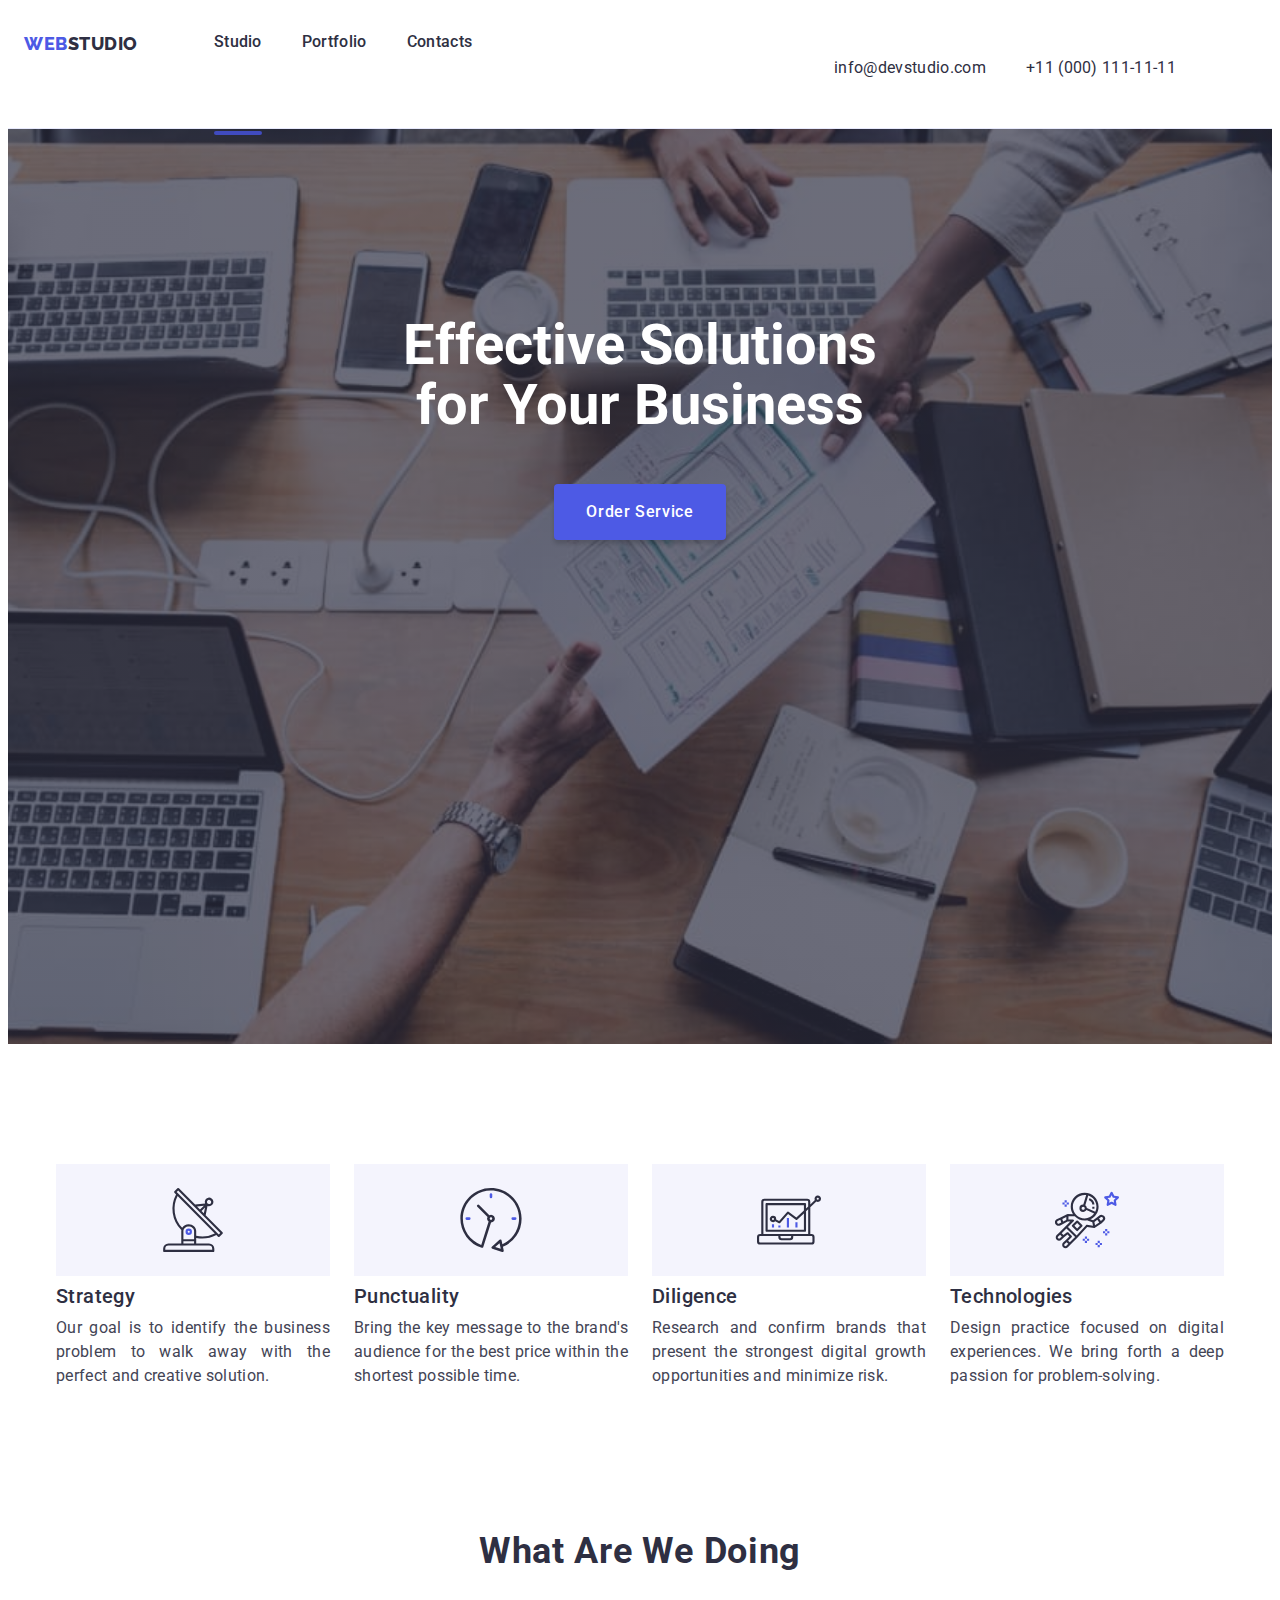
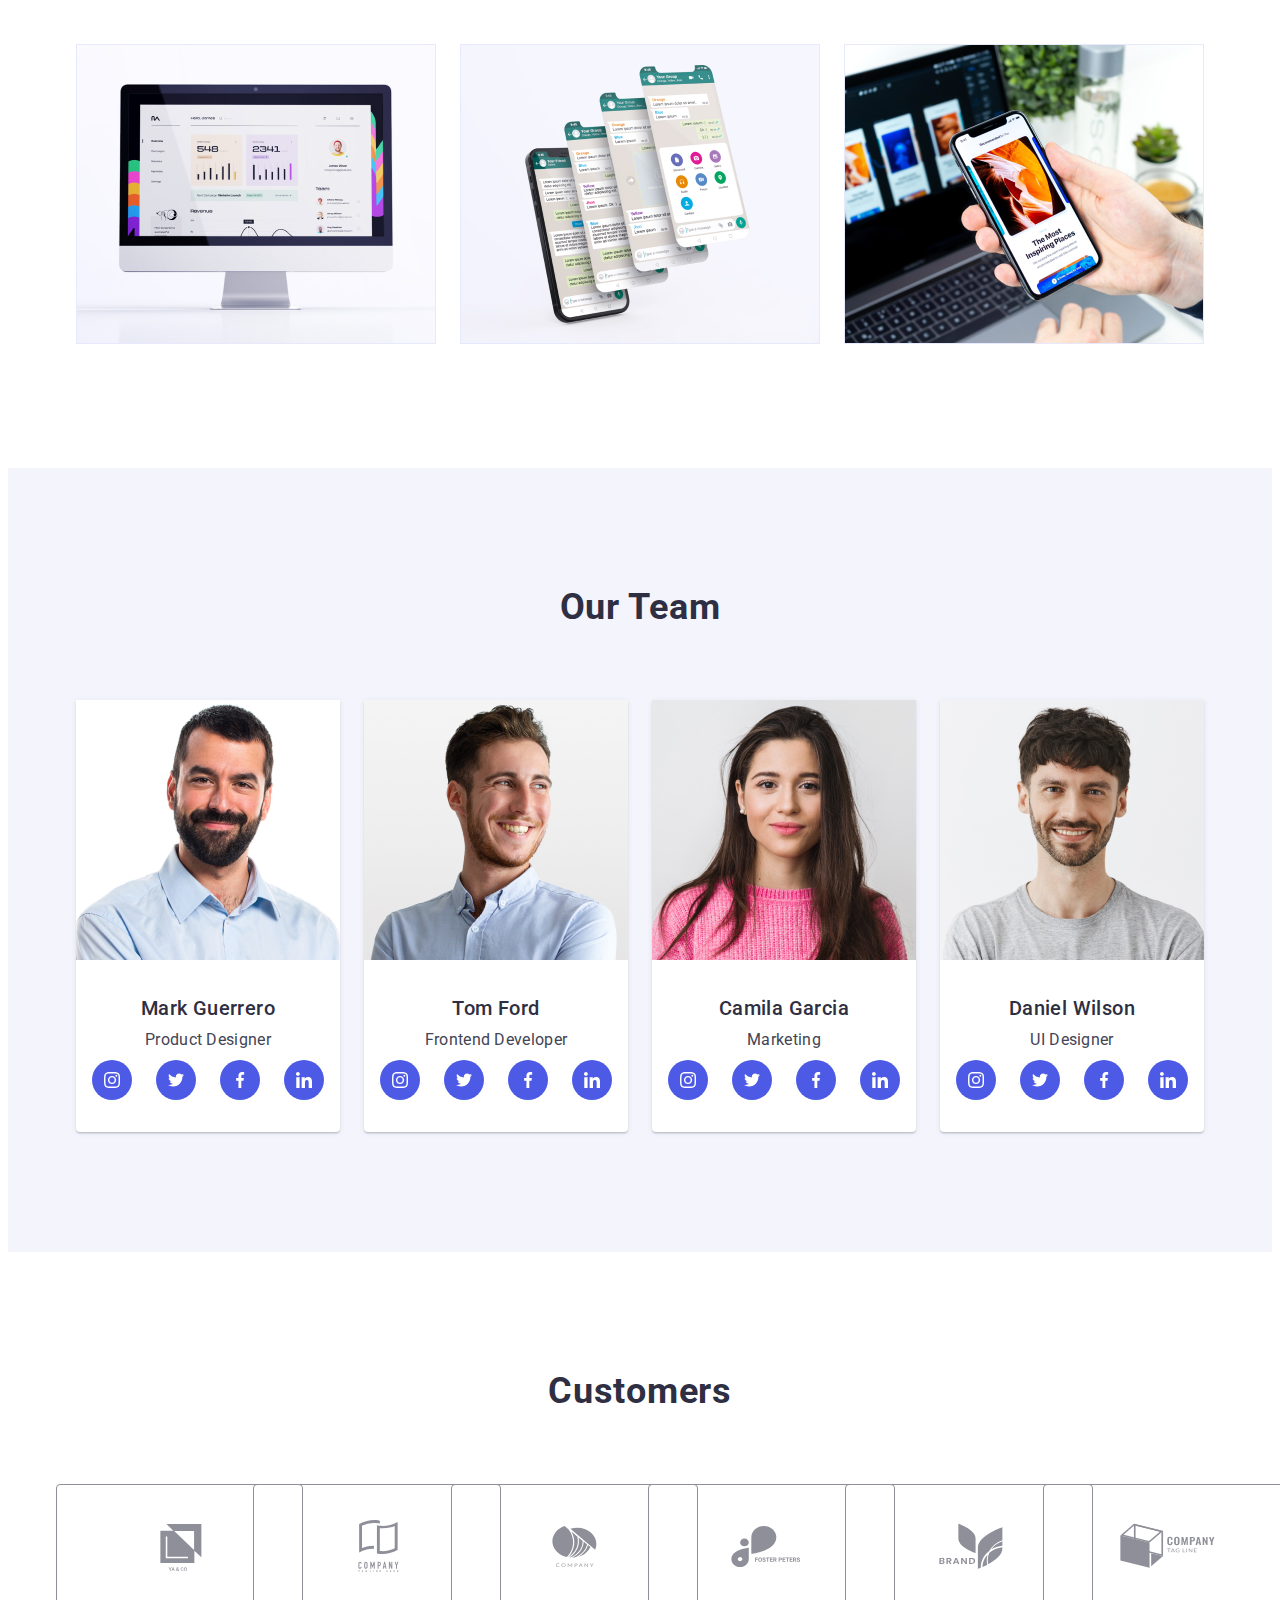
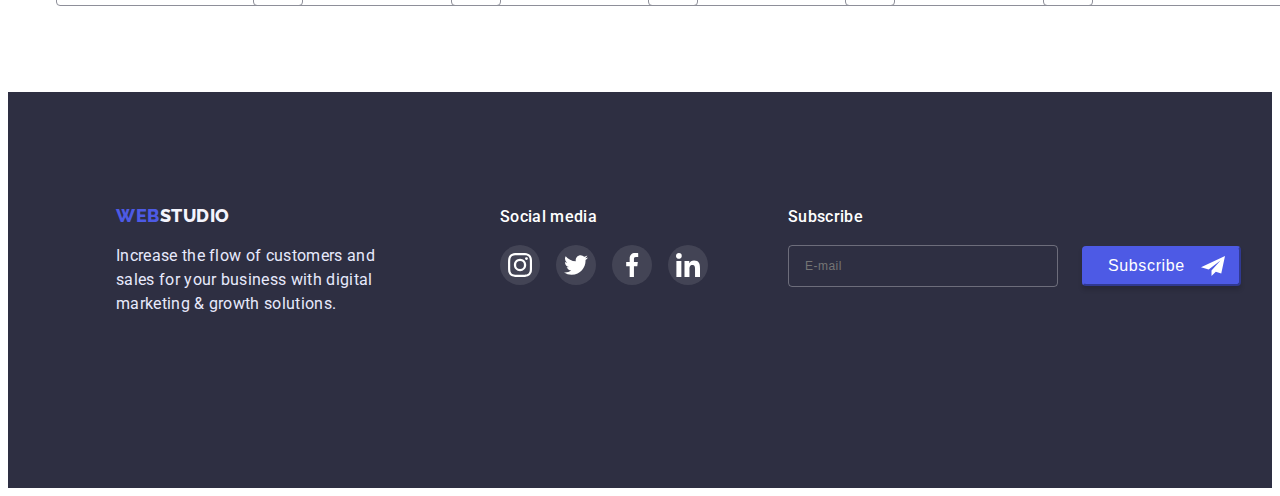
==== commit ee667f05: "HW" ====
--- a/index.html
+++ b/index.html
@@ -11,9 +11,9 @@
     <link rel="preconnect" href="https://fonts.googleapis.com" />
     <link rel="preconnect" href="https://fonts.gstatic.com" crossorigin />
     <link rel="stylesheet" href="./css/style2.css"/>
-    <link rel="stylesheet" href="./css/mobile.css"/>
-    <link rel="stylesheet" href="./css/tablet.css"/>
-    <link rel="stylesheet" href="./css/desktop.css"/>
+    <link rel="stylesheet" href="./css/mobile.css">
+    <link rel="stylesheet" href="./css/tablet.css">
+    <link rel="stylesheet" href="./css/desktop.css">
   </head>
   <body>
     <header class="heder">
--- a/css/style2.css
+++ b/css/style2.css
@@ -63,14 +63,13 @@
   letter-spacing: 0.03em;
   text-transform: uppercase;
   color: var(--menu-brand-color--);
-  /* margin-right: 74px; */
   padding-top: 24px;
   padding-bottom: 24px;
+  padding-left: 16px;
   height: 72px;
 }
 .flex{
     display: flex;
-    
 }
 .heder-container{
         display: flex;
@@ -91,9 +90,8 @@
 }
 .mob-menu-open {
   display: flex;
-  border: 4px solid red;
+  border: none;
   background-color: transparent;
-  margin-left: auto;
   margin-left: auto;
 }
 .menu-open-icon {
@@ -103,7 +101,6 @@
     margin-left: 296px;
     border-radius: 50%;
     background: #E7E9FC;
-border: 1px solid rgba(0, 0, 0, 0.1);
 }
 .btn-mob-menu-close:is(:hover,:focus) {
     background-color: var(--aktiv-heder--)
@@ -129,7 +126,7 @@
   max-width: 320px;
   height: 100%;
   margin-left: auto;
-  margin-right: auto;
+  margin-right: 0;
   
 }
 
@@ -138,7 +135,7 @@
   display: flex;
   flex-direction: column;
   justify-content: space-between;
-  /* overflow-y: auto; */
+  overflow-y: auto;
 }
 
 .mob-menu-nav {
@@ -484,7 +481,7 @@
   display: flex;
   flex-wrap: wrap;
   flex-direction: row;
-  flex-basis: calc((100%-1 * 16px) / 2);
+  flex-basis: calc((100% - 1 * 16px) / 2);
   column-gap: 16px;
   row-gap: 72px;
   justify-content: center;
--- a/css/mobile.css
+++ b/css/mobile.css
@@ -1,11 +1,13 @@
-@media screen and(min-width: 480px) {
+@media screen and (min-width: 480px) {
   .container {
     max-width: 468px;
   }
+    .container.flex{
+      max-width: 480px;
+    }
   .flex{
     display: flex;
-    margin-left: auto;
-    max-width: 100%;
+   
 }
 .heder-container{
         display: flex;
@@ -14,8 +16,6 @@
         border: 0;
       }
 .mob-menu-open {
-justify-content: flex-end;
-  margin-left: auto;
   margin-left: auto;
 }
   .hero-container {
--- a/css/tablet.css
+++ b/css/tablet.css
@@ -1,5 +1,8 @@
 @media screen and (min-width: 768px) {
   .container {
+    max-width: 736px;
+  }
+  .container.flex {
     max-width: 736px;
   }
   .mini-container {
@@ -10,6 +13,10 @@
     align-items: center;
     margin: 0;
     border: 0;
+  }
+  .mob-menu-open {
+    display: none;
+    
   }
   .heder-item {
     font-family: inherit;
@@ -31,7 +38,12 @@
   .heder-item:focus {
     color: #404bbf;
   }
+  .logo{
+margin-right: 120px;
+  }
   .heder-flex {
+    display: flex;
+    justify-content: center;
     padding-top: 24px;
     padding-bottom: 24px;
     height: 72px;
@@ -42,20 +54,15 @@
     justify-content: flex-start;
     gap: 40px;
     align-items: center;
+    margin-right: 100px;
   }
   .contakt-list {
     display: flex;
     flex-direction: row;
-    justify-content: flex-end;
+    flex-wrap: wrap;
     align-items: center;
-    gap: 40px;
   }
-  .contakt {
-    margin-left: auto;
-  }
-  .contakt-list {
-    display: none;
-  }
+
   .contakt-item {
     border: 0px;
     font-family: inherit;
@@ -90,7 +97,7 @@
     bottom: -31px;
   }
   .mini-container {
-    max-width: 768px;
+    max-width: 552px;
   }
   .hero-container {
     max-width: 100%;
@@ -101,7 +108,7 @@
         rgba(46, 47, 66, 0.7)
       ),
       url(../images/hero_people-office.jpg);
-    max-width: 768px;
+    max-width: 100%;
     min-height: 436px;
     padding-top: 111px;
     padding-bottom: 108px;
@@ -139,12 +146,11 @@
     text-align: start;
   }
   .team-list {
-    /* flex-direction: row;
+    flex-direction: row;
     flex-basis: calc((100% -24px) / 2);
-    column-gap: 24px; */
+    column-gap: 24px;
   }
-
-  .customers-item {
+  .customers-list{
     flex-basis: calc((100% - 2 * 16px) / 3);
   }
   .container-footer {
--- a/css/desktop.css
+++ b/css/desktop.css
@@ -2,7 +2,36 @@
   .container {
     max-width: 1168px;
   }
-  
+  .mini-container {
+    max-width: 1168px;
+  }
+  .container.flex {
+    max-width: 1168px;
+  }
+  .section {
+    padding: 120px 0;
+  }
+  .logo{
+    margin-right: 76px;
+      }
+      .heder-list {
+        display: flex;
+        flex-direction: row;
+        justify-content: flex-start;
+        gap: 40px;
+        align-items: center;
+      }
+      .contakt{
+        margin-left: auto;
+      }
+      .contakt-list {
+        display: flex;
+        flex-direction: none;
+        flex-wrap: nowrap;
+        align-items: center;
+        gap: 40px;
+        justify-content: flex-end;
+      }
   .hero-container {
     max-width: 100%;
   }
@@ -12,13 +41,54 @@
         rgba(46, 47, 66, 0.7)
       ),
       url(../images/hero_people-office.jpg);
-    max-width: 1200px;
-    padding-top: 111px;
-    padding-bottom: 108px;
+    max-width: 100%;
+    padding-top: 187px;
+    padding-bottom: 292px;
     padding-left: 0px;
     padding-right: 0px;
   }
-  
+  .hero-titel {
+    font-weight: 700;
+    font-size: 56px;
+    line-height: 1.07;
+    color: var(--btn-brand-color--);
+    text-align: center;
+    margin-left: auto;
+    margin-right: auto;
+    max-width: 496px;
+    margin-bottom: 48px;
+    margin-top: 0;
+  }
+  .about-list{
+    flex-wrap: nowrap;
+    justify-content: center;
+}
+.about-titel {
+  font-size: 20px;
+  line-height: 1.2;
+}
+.about-item:before {
+  display: block;
+  content: "";
+  height: 112px;
+  background-size: 64px;
+  background-position: center;
+  background-repeat: no-repeat;
+  background-color: var(--background-color--);
+  margin-bottom: 8px;
+}
+.icon-antena:before {
+  background-image: url(../images/antenna.svg);
+}
+.icon-clok::before {
+  background-image: url(../images/clock.svg);
+}
+.icon-diagram:before {
+  background-image: url(../images/diagram.svg);
+}
+.icon-astronaut:before {
+  background-image: url(../images/astronaut.svg);
+}
 .section-services {
   padding-top: 0px;
 }
@@ -38,6 +108,10 @@
   gap: 24px;
 }
 
+.customers-item {
+  flex-wrap: nowrap;
+  margin-bottom: 0px;
+}
 .container-footer {
   width: 100%;
   flex-wrap: nowrap;
